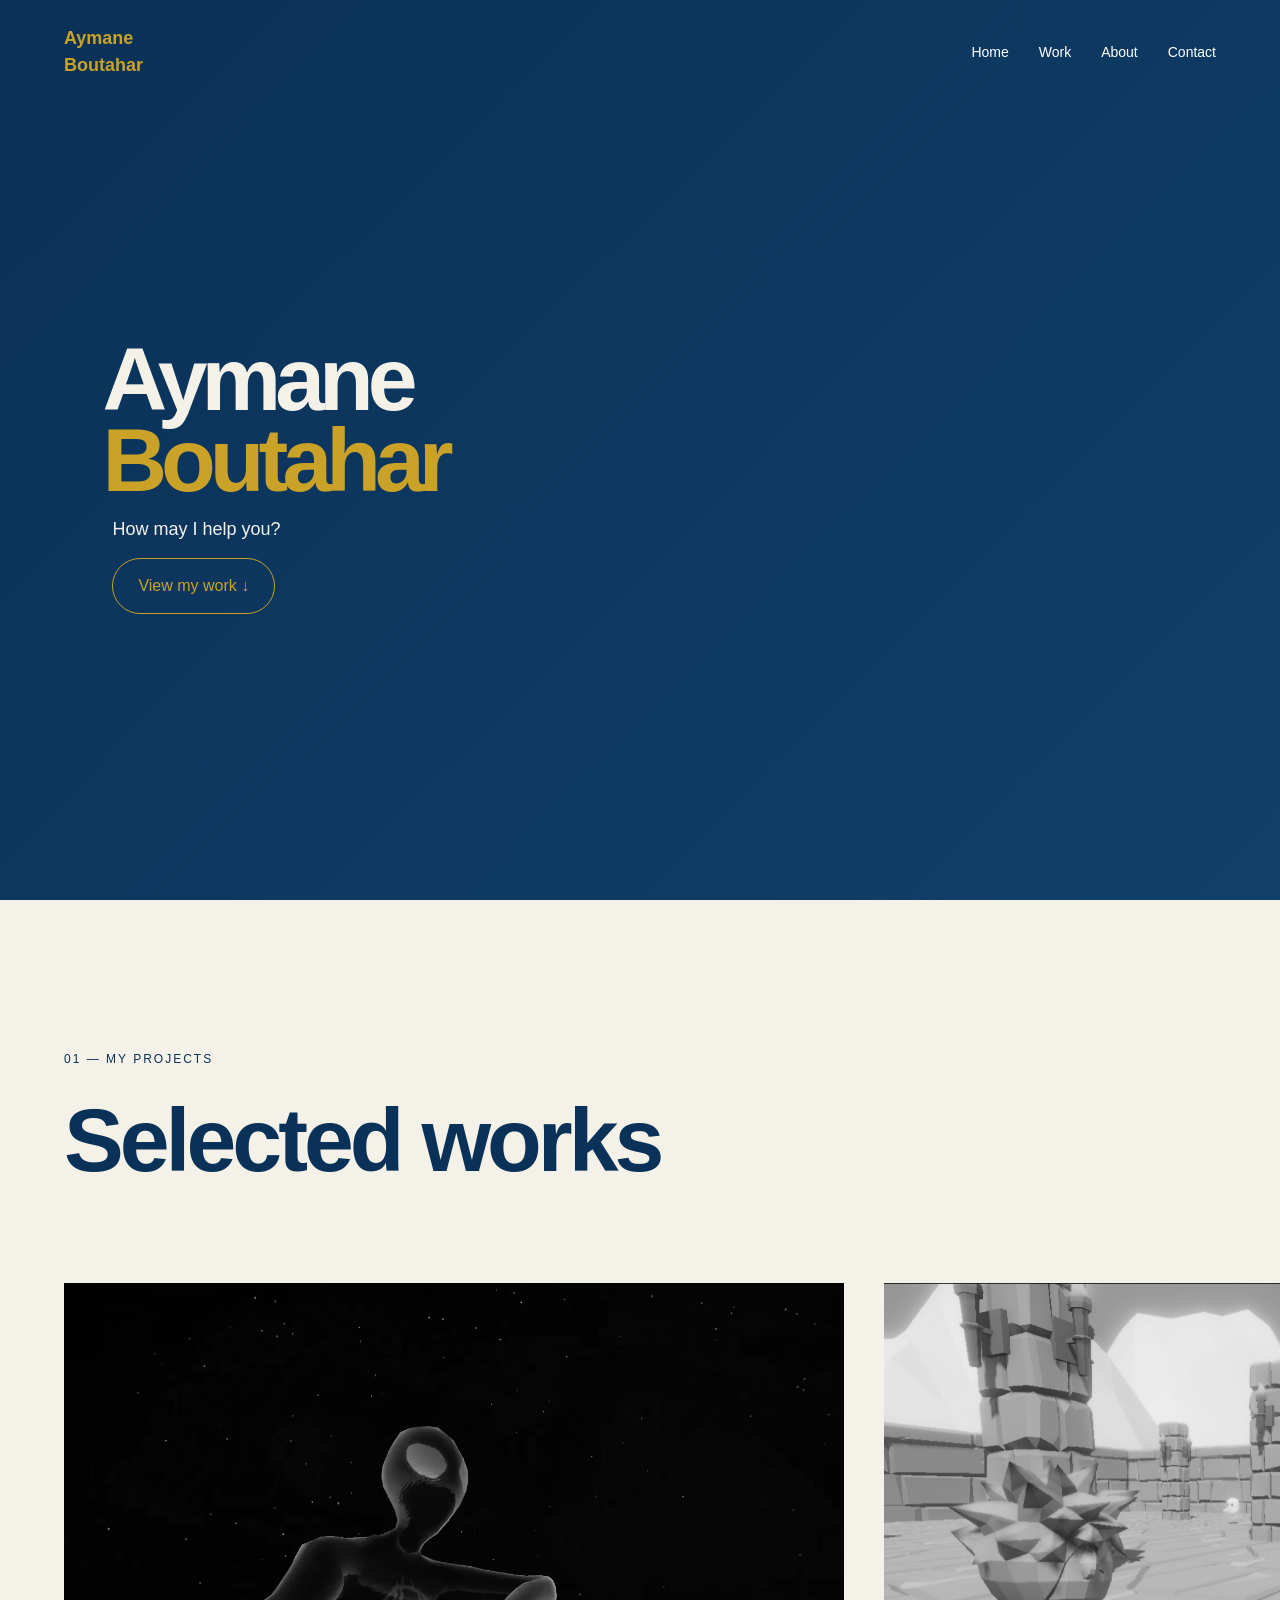
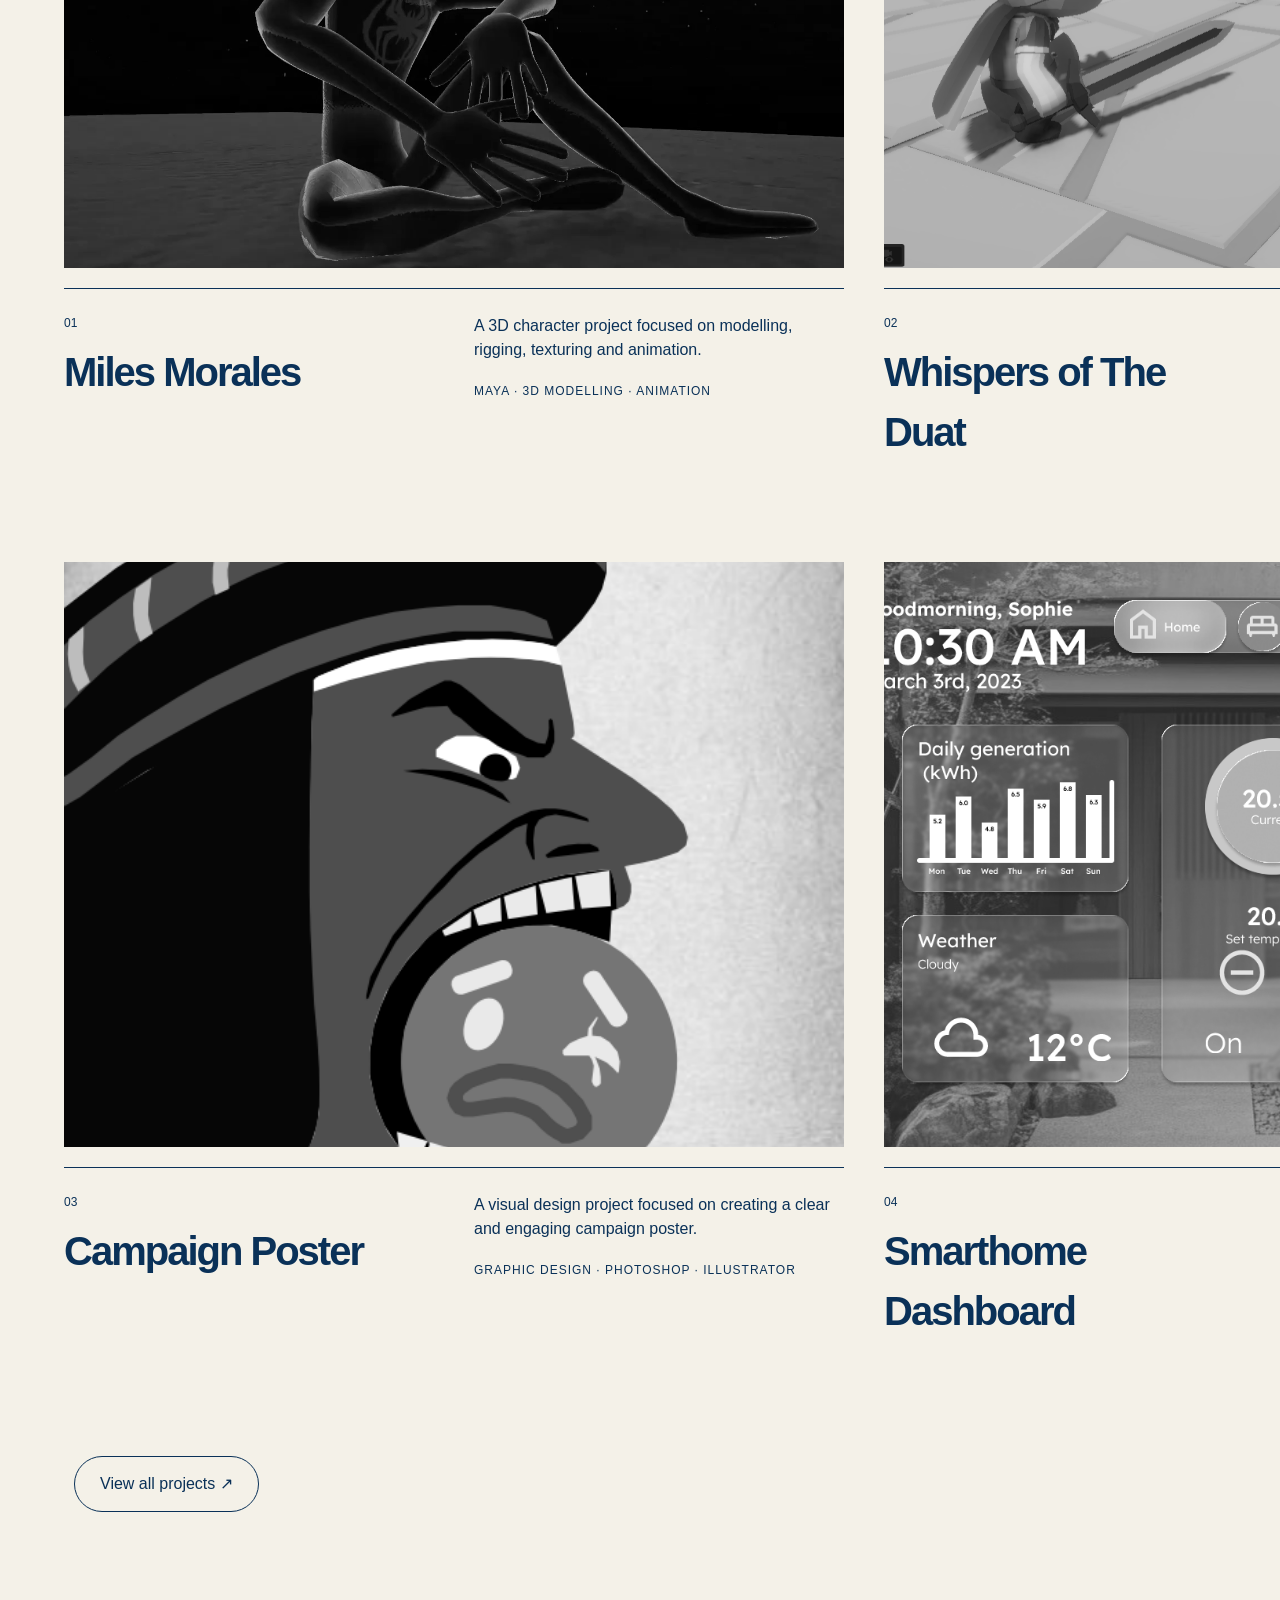
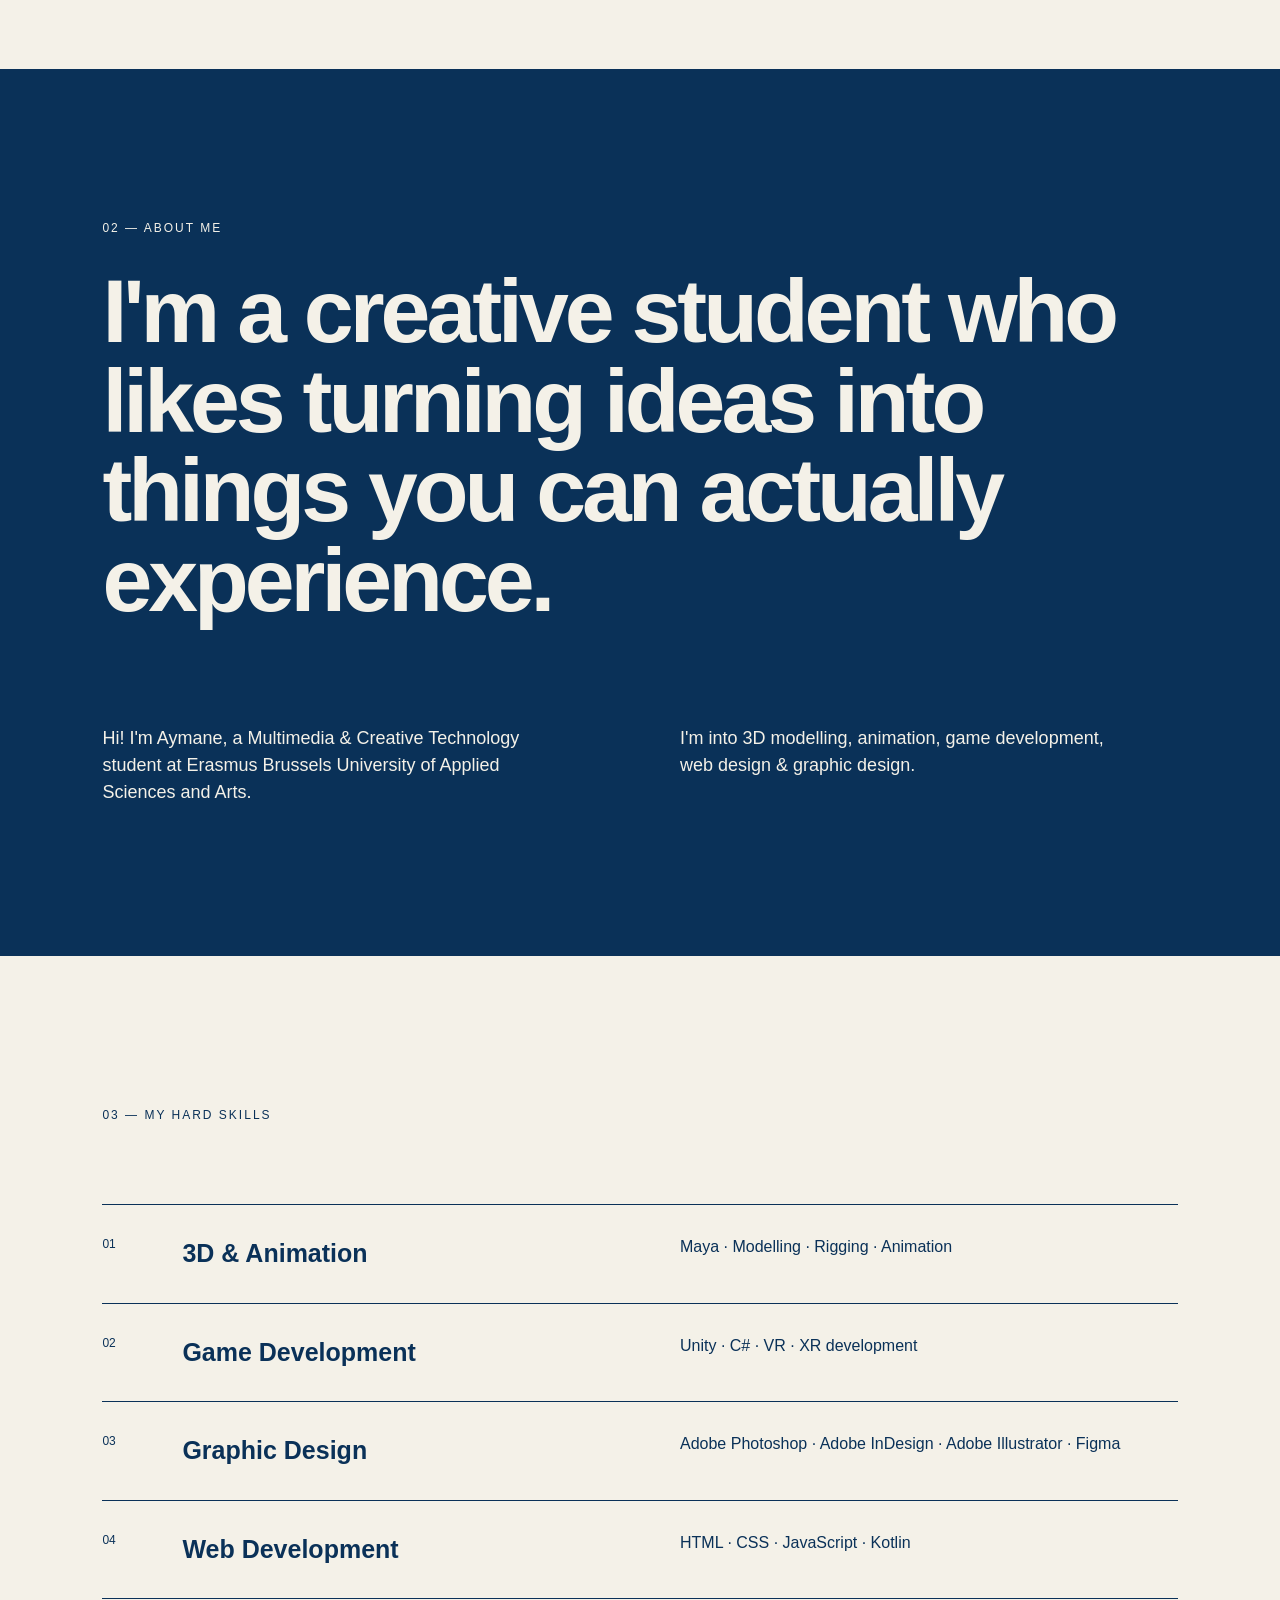
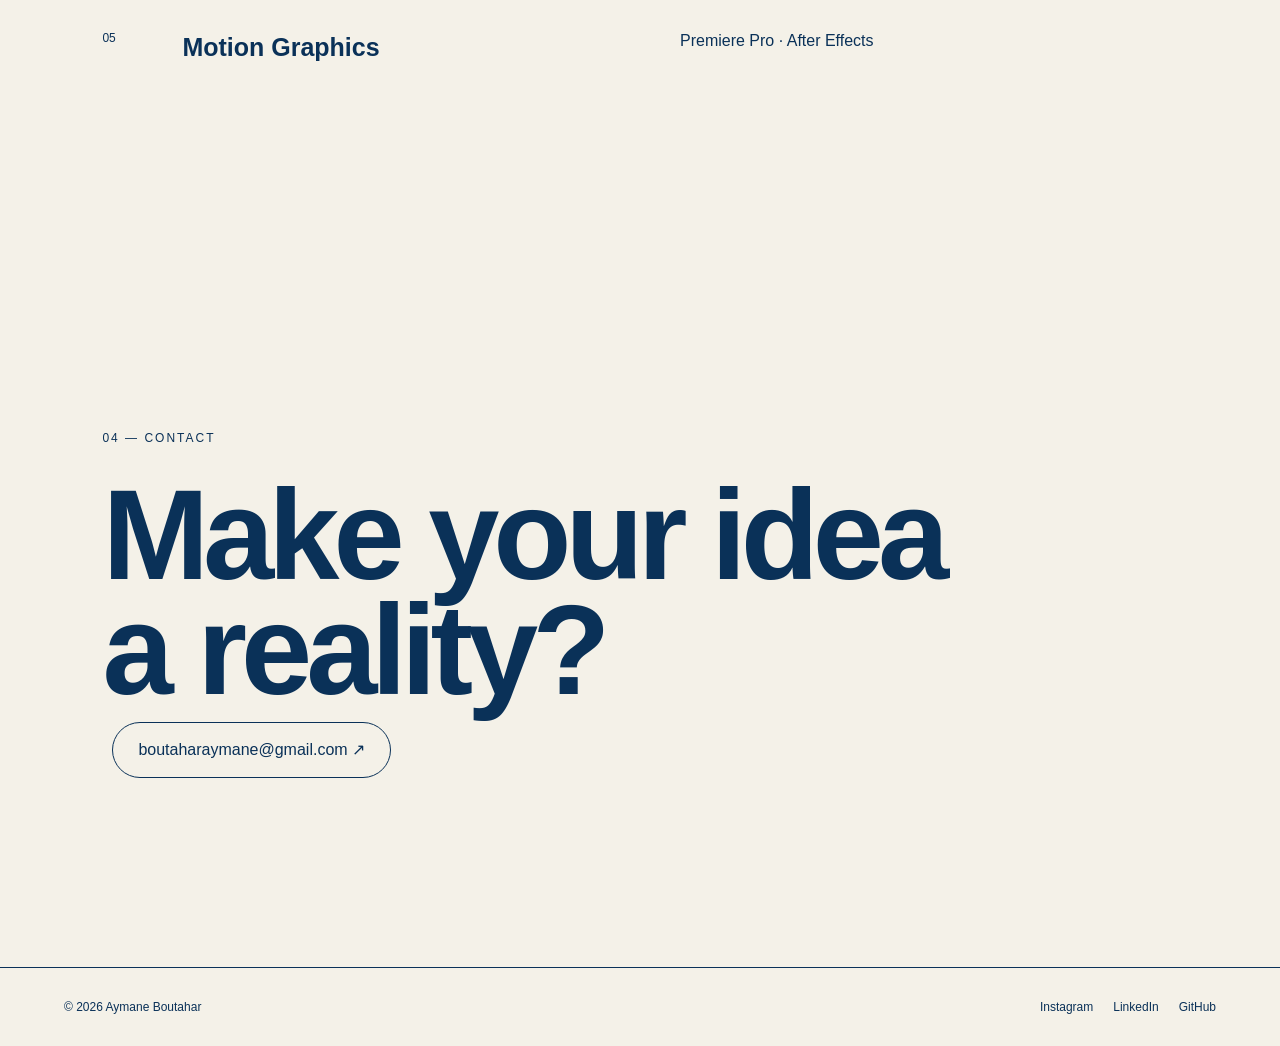
==== index.html @ a9100f08 "files added" ====
<!DOCTYPE html>
<html lang="en">
<head>
    <meta charset="UTF-8">
    <meta name="viewport" content="width=device-width, initial-scale=1.0">

    <title>Aymane Boutahar — My Portfolio</title>

    <link rel="stylesheet" href="style.css">
    <link rel="stylesheet" href="fade.css">

</head>

<body>

    <!-- NAVIGATION -->

    <header class="navbar">

        <button
            class="menu-toggle"
            aria-label="Open menu"
            aria-expanded="false"
        >
            <span></span>
            <span></span>
            <span></span>
        </button>

        <a href="index.html" class="logo">
            Aymane <br><span>Boutahar</span>
        </a>

        <!-- DESKTOP NAV -->
        <nav>
            <a href="index.html">Home</a>
            <a href="projects.html">Work</a>
            <a href="#about">About</a>
            <a href="#contact">Contact</a>
        </nav>

        <!-- MOBILE MENU -->
        <div class="mobile-menu">
            <div class="mobile-menu-content">

                <p class="small-text">NAVIGATION</p>

                <a href="projects.html">
                    <span>Work</span>
                    <small>01</small>
                </a>

                <a href="#about">
                    <span>About Me</span>
                    <small>02</small>
                </a>

                <a href="#skills">
                    <span>My Skills</span>
                    <small>03</small>
                </a>

                <a href="#contact">
                    <span>Contact</span>
                    <small>04</small>
                </a>

            </div>
        </div>

    </header>

    <!-- MAIN -->

    <main>

        <!-- HERO -->

<section class="hero">

    <div class="hero-content">
        <h1>
            Aymane<br>
            <span>Boutahar</span>
        </h1>

        <p class="hero-description">
            How may I help you?
        </p>

        <div class="box-2">
            <a href="#work" class="btn btn-one">
                <span>View my work ↓</span>
            </a>
        </div>
    </div>

    <div class="hero-portrait">
        <!--<img src="" alt="Portrait of Aymane Boutahar"> -->
    </div>

</section>

        <!-- WORK -->

        <section id="work" class="work">

            <div class="section-header">

                <p class="small-text">
                    01 — MY PROJECTS
                </p>

                <h2>Selected works</h2>

            </div>

            <!-- PROJECT 1: MILES MORALES -->

            <article class="project">

                <a
                    href="project.html?id=miles-morales"
                    class="project-image"
                    aria-label="View the Miles Morales project"
                >
                    <img
                        src="images/modelling/modelling-cover.png"
                        alt="Miles Morales 3D animation project"
                    >
                </a>

                <div class="project-info">

                    <div>
                        <p class="project-number">01</p>

                        <h3>
                            <a href="project.html?id=miles-morales">
                                Miles Morales
                            </a>
                        </h3>
                    </div>

                    <div>
                        <p>
                            A 3D character project focused on modelling,
                            rigging, texturing and animation.
                        </p>

                        <span>
                            Maya · 3D Modelling · Animation
                        </span>
                    </div>

                </div>

            </article>

            <!-- PROJECT 2: WHISPERS OF THE DUAT -->

            <article class="project">

                <a
                    href="project.html?id=3d-modelling"
                    class="project-image"
                    aria-label="View the Whispers of The Duat project"
                >
                    <img
                        src="images/gaming/gaming-7.png"
                        alt="Whispers of The Duat game project"
                    >
                </a>

                <div class="project-info">

                    <div>
                        <p class="project-number">02</p>

                        <h3>
                            <a href="project.html?id=3d-modelling">
                                Whispers of The Duat
                            </a>
                        </h3>
                    </div>

                    <div>
                        <p>
                            A creative 3D project exploring modelling
                            and the creation of a game environment.
                        </p>

                        <span>
                            3D · Game Development · Unity
                        </span>
                    </div>

                </div>

            </article>

            <!-- PROJECT 3: CAMPAIGN POSTER -->

            <article class="project">

                <a
                    href="project.html?id=visual-identity"
                    class="project-image"
                    aria-label="View the campaign poster project"
                >
                    <img
                        src="images/duff/duff-cover.png"
                        alt="Campaign poster design"
                    >
                </a>

                <div class="project-info">

                    <div>
                        <p class="project-number">03</p>

                        <h3>
                            <a href="project.html?id=visual-identity">
                                Campaign Poster
                            </a>
                        </h3>
                    </div>

                    <div>
                        <p>
                            A visual design project focused on creating
                            a clear and engaging campaign poster.
                        </p>

                        <span>
                            Graphic Design · Photoshop · Illustrator
                        </span>
                    </div>

                </div>

            </article>

            <!-- PROJECT 4: SMARTHOME DASHBOARD -->

            <article class="project">

                <a
                    href="project.html?id=poster-design"
                    class="project-image"
                    aria-label="View the Smarthome dashboard project"
                >
                    <img
                        src="images/smarthome/smarthome-cover.png"
                        alt="Smarthome dashboard design"
                    >
                </a>

                <div class="project-info">

                    <div>
                        <p class="project-number">04</p>

                        <h3>
                            <a href="project.html?id=poster-design">
                                Smarthome Dashboard
                            </a>
                        </h3>
                    </div>

                    <div>
                        <p>
                            A digital interface design project focused
                            on presenting smart home information clearly.
                        </p>

                        <span>
                            UI Design · Figma · Interface Design
                        </span>
                    </div>

                </div>

            </article>

            <!-- VIEW ALL PROJECTS -->

            <div class="all-projects">

                <a href="projects.html" class="btn btn-two">
                    <span>View all projects ↗</span>
                </a>

            </div>

        </section>

        <!-- ABOUT -->

        <section id="about" class="about">

            <p class="small-text">02 — ABOUT ME</p>

            <h2>
                I'm a creative student who likes
                turning ideas into things you can
                actually experience.
            </h2>

            <div class="about-content">

                <p>
                    Hi! I'm Aymane, a Multimedia & Creative
                    Technology student at Erasmus Brussels University
                    of Applied Sciences and Arts.
                </p>

                <p>
                    I'm into 3D modelling, animation,
                    game development, web design & graphic design.
                </p>

            </div>

        </section>

        <!-- SKILLS -->

        <section class="skills">

            <p class="small-text">03 — MY HARD SKILLS</p>

            <div class="skill-list" id="skills">

                <div>
                    <span>01</span>
                    <h3>3D & Animation</h3>
                    <p>Maya · Modelling · Rigging · Animation</p>
                </div>

                <div>
                    <span>02</span>
                    <h3>Game Development</h3>
                    <p>Unity · C# · VR · XR development</p>
                </div>

                <div>
                    <span>03</span>
                    <h3>Graphic Design</h3>
                    <p>
                        Adobe Photoshop · Adobe InDesign ·
                        Adobe Illustrator · Figma
                    </p>
                </div>

                <div>
                    <span>04</span>

                                        <h3>Web Development</h3>
                    <p>HTML · CSS · JavaScript · Kotlin</p>
                </div>

                <div>
                    <span>05</span>
                    <h3>Motion Graphics</h3>
                    <p>Premiere Pro · After Effects</p>
                </div>

            </div>

        </section>

        <!-- CONTACT -->

        <section id="contact" class="contact">

            <p class="small-text">04 — CONTACT</p>

            <h2>
                Make your idea<br>
                a reality?
            </h2>

            <div class="box-2">
                <a
                    href="mailto:boutaharaymane@gmail.com"
                    class="btn btn-two"
                >
                    <span>boutaharaymane@gmail.com ↗</span>
                </a>
            </div>

        </section>

    </main>

    <!-- FOOTER -->

    <footer>

        <p>© 2026 Aymane Boutahar</p>

        <div>
            <a href="https://www.instagram.com/m_lclm/">Instagram</a>

            <a href="https://be.linkedin.com/in/aymane-boutahar-%F0%9F%87%B5%F0%9F%87%B8-83a304362">
                LinkedIn
            </a>

            <a href="https://github.com/AymaneBoutahar">GitHub</a>
        </div>

    </footer>

    <script src="script.js"></script>
    <script src="hamburger.js"></script>
    <script src="fade.js"></script>
</body>
</html>
---- style.css ----
/* =========================
   GENERAL
========================= */

* {
    margin: 0;
    padding: 0;
    box-sizing: border-box;
}

html {
    scroll-behavior: smooth;
}

body {
    font-family: Arial, Helvetica, sans-serif;
    background: #F4F1E8;
    color: #0A3158;
    line-height: 1.5;
}

a {
    color: inherit;
    text-decoration: none;
}


/* =========================
   NAVIGATION
========================= */

.navbar {
    position: fixed;
    top: 0;
    left: 0;

    width: 100%;

    display: flex;
    justify-content: space-between;
    align-items: center;

    padding: 25px 5%;

    z-index: 100;

    color: white;
}


/* LOGO */

.logo {
    font-size: 18px;
    font-weight: bold;

    color: #C9A227;

    mix-blend-mode: normal;

    z-index: 102;
}


/* DESKTOP NAV */

.navbar nav {
    display: flex;
    gap: 30px;

    mix-blend-mode: difference;
}

.navbar nav a {
    font-size: 14px;

    position: relative;
}


/* DESKTOP NAV HOVER */

.navbar nav a::after {
    content: "";

    position: absolute;

    left: 0;
    bottom: -5px;

    width: 100%;
    height: 1px;

    background: #C9A227;

    transform: scaleX(0);
    transform-origin: right;

    transition: transform 0.3s ease;
}

.navbar nav a:hover::after {
    transform: scaleX(1);
    transform-origin: left;
}


/* =========================
   HAMBURGER
========================= */

.menu-toggle {
    display: none;

    position: relative;

    width: 46px;
    height: 46px;

    padding: 0;

    border: 1px solid #F4F1E8;
    border-radius: 50%;

    background: transparent;

    cursor: pointer;

    z-index: 102;

    transition:
        background 0.3s ease,
        border-color 0.3s ease,
        transform 0.3s ease;
}


/* HAMBURGER LINES */

.menu-toggle span {
    position: absolute;

    left: 13px;

    width: 18px;
    height: 1.5px;

    background: #F4F1E8;

    transition:
        top 0.35s ease,
        transform 0.35s ease,
        opacity 0.2s ease,
        background 0.3s ease;
}

.menu-toggle span:nth-child(1) {
    top: 15px;
}

.menu-toggle span:nth-child(2) {
    top: 22px;
}

.menu-toggle span:nth-child(3) {
    top: 29px;
}


/* HAMBURGER HOVER */

.menu-toggle:hover {
    background: #C9A227;
    border-color: #C9A227;

    transform: rotate(8deg);
}

.menu-toggle:hover span {
    background: #061426;
}


/* =========================
   HAMBURGER OPEN STATE
========================= */

.menu-toggle.active {
    background: #C9A227;
    border-color: #C9A227;

    transform: rotate(0deg);
}

.menu-toggle.active span {
    background: #061426;
}

.menu-toggle.active span:nth-child(1) {
    top: 22px;
    transform: rotate(45deg);
}

.menu-toggle.active span:nth-child(2) {
    opacity: 0;
}

.menu-toggle.active span:nth-child(3) {
    top: 22px;
    transform: rotate(-45deg);
}


/* =========================
   MOBILE MENU
========================= */

.mobile-menu {
    position: fixed;

    top: 0;
    left: 0;

    width: 100%;
    height: 100vh;

    background: #0A3158;

    display: flex;
    align-items: center;

    padding: 120px 8% 80px;

    z-index: 101;

    visibility: hidden;
    opacity: 0;

    clip-path: circle(0% at 30px 30px);

    transition:
        clip-path 0.7s cubic-bezier(0.77, 0, 0.18, 1),
        opacity 0.3s ease,
        visibility 0.7s;
}


/* OPEN MENU */

.mobile-menu.active {
    visibility: visible;
    opacity: 1;

    clip-path: circle(150% at 30px 30px);
}


/* =========================
   MOBILE MENU CONTENT
========================= */

.mobile-menu-content {
    width: 100%;
}

.mobile-menu-content .small-text {
    color: #C9A227;

    margin-bottom: 50px;
}


/* MENU LINKS */

.mobile-menu-content > a {
    display: flex;

    justify-content: space-between;
    align-items: center;

    width: 100%;

    padding: 22px 0;

    border-top: 1px solid rgba(244, 241, 232, 0.35);

    color: #F4F1E8;

    font-size: clamp(45px, 10vw, 90px);

    line-height: 1;

    letter-spacing: -3px;

    overflow: hidden;

    transform: translateY(40px);
    opacity: 0;

    transition:
        transform 0.6s ease,
        opacity 0.6s ease,
        color 0.3s ease,
        padding-left 0.4s ease;
}

.mobile-menu-content > a:last-child {
    border-bottom: 1px solid rgba(244, 241, 232, 0.35);
}


/* NUMBER */

.mobile-menu-content > a small {
    font-size: 12px;

    letter-spacing: 2px;

    color: #C9A227;

    transition:
        transform 0.3s ease,
        opacity 0.3s ease;
}


/* MENU HOVER */

.mobile-menu-content > a:hover {
    color: #C9A227;

    padding-left: 20px;
}

.mobile-menu-content > a:hover small {
    transform: translateX(-10px);
}


/* MENU LINK ANIMATION */

.mobile-menu.active .mobile-menu-content > a {
    transform: translateY(0);
    opacity: 1;
}

.mobile-menu.active .mobile-menu-content > a:nth-of-type(1) {
    transition-delay: 0.15s;
}

.mobile-menu.active .mobile-menu-content > a:nth-of-type(2) {
    transition-delay: 0.25s;
}

.mobile-menu.active .mobile-menu-content > a:nth-of-type(3) {
    transition-delay: 0.35s;
}


/* =========================
   HERO
========================= */

/* DYNAMIC BLUE BACKGROUND */

.hero {
    min-height: 100vh;
    padding: 140px 8% 80px;

    display: flex;
    align-items: center;
    justify-content: space-between;
    gap: 60px;

    background: linear-gradient(
        -45deg,
        #061426,
        #164E7A,
        #0A3158
    );

    background-size: 400% 400%;
    animation: blueGradient 15s ease infinite;
    color: #F4F1E8;
}


/* DYNAMIC BLUE BACKGROUND */

@keyframes blueGradient {

    0% {
        background-position: 0% 50%;
    }

    50% {
        background-position: 100% 50%;
    }

    100% {
        background-position: 0% 50%;
    }

}


.small-text {
    font-size: 12px;

    letter-spacing: 2px;

    text-transform: uppercase;

    margin-bottom: 30px;
}

.hero-content {
    flex: 1;
    min-width: 0;
}

.hero h1 {
    font-size: clamp(60px, 7vw, 110px);
    line-height: 0.9;
    letter-spacing: -6px;
    max-width: none;
}

.hero-portrait {
    flex: 0 0 35%;
    max-width: 400px;
    aspect-ratio: 3 / 4;
    overflow: hidden;
    border-radius: 4px;
}

.hero-portrait img {
    display: block;
    width: 100%;
    height: 100%;
    object-fit: cover;
    object-position: center;
}

.hero h1 span {
    color: #C9A227;
}


.hero-description {
    max-width: 500px;

    font-size: 18px;

    margin-top: 15px;
    margin-left: 10px;
}


/* =========================
   BUTTON HOVER
========================= */

.btn-two {
    position: relative;

    display: inline-block;

    padding: 15px 25px;

    border: 1px solid #0A3158;

    border-radius: 50px;

    overflow: hidden;

    transition: color 0.3s ease;

    margin-top: 15px;
    margin-left: 10px;
}


.btn-two span {
    position: relative;

    z-index: 2;

    transition: letter-spacing 0.3s ease;
}


.btn-two::before {
    content: "";

    position: absolute;

    inset: 0;

    background: #0A3158;

    transform: scaleX(0);

    transform-origin: left;

    transition: transform 0.35s ease;

    z-index: 1;
}


.btn-two:hover {
    color: #F4F1E8;
    font-weight: 50px;
    border: 1px solid #0A3158;
}


.btn-two:hover::before {
    transform: scaleX(1);
}


.btn-two:hover span {
    letter-spacing: 1px;
}


/* =========================
   MAIN BUTTON ANIMATION
========================= */

.btn-one {
    position: relative;

    display: inline-block;

    padding: 15px 25px;

    border: 1px solid #C9A227;
    border-radius: 50px;

    overflow: hidden;

    color: #C9A227;

    transition: color 0.3s ease;

    margin-top: 15px;
    margin-left: 10px;
}


.btn-four {
    position: relative;

    display: inline-block;

    padding: 15px 25px;

    border: 1px solid #C9A227;
    border-radius: 50px;

    overflow: hidden;

    color: #C9A227;

    transition: color 0.3s ease;

    margin-top: 15px;
    margin-left: 10px;
}

.btn-one span {
    position: relative;

    z-index: 2;

    transition: letter-spacing 0.3s ease;
}


.btn-one::before {
    content: "";

    position: absolute;

    inset: 0;

    background: #C9A227;

    transform: scaleX(0);

    transform-origin: left;

    transition: transform 0.35s ease;

    z-index: 1;
}


.btn-one:hover {
    color: #061426;

    border-color: #C9A227;
}


.btn-one:hover::before {
    transform: scaleX(1);
}


.btn-one:hover span {
    letter-spacing: 1px;
}


/* =========================
   WORK
========================= */

.work {
    padding: 150px 5%;

    display: grid;

    grid-template-columns: 1fr 1fr;

    column-gap: 40px;
}


.section-header {
    grid-column: 1 / -1;

    margin-bottom: 100px;
}


.section-header h2 {
    font-size: clamp(45px, 7vw, 100px);

    line-height: 0.95;

    letter-spacing: -4px;
}


/* =========================
   PROJECTS
========================= */

.project {
    margin-bottom: 100px;
}


/* PROJECT IMAGES — BLACK & WHITE UNTIL HOVER */

.work .project .project-image {
    display: block;
    width: 100%;
    aspect-ratio: 4 / 3;
    overflow: hidden;
    background: #ddd;
}

.work .project .project-image img {
    display: block;
    width: 100%;
    height: 100%;
    object-fit: cover;

    filter: grayscale(100%) !important;
    transform: scale(1);
    transition: filter 0.5s ease, transform 0.6s ease;
}

/* COLOUR ONLY WHEN HOVERING DIRECTLY OVER THE IMAGE */

.work .project .project-image:hover img {
    filter: grayscale(0%) !important;
    transform: scale(1.05);
}


.project-info {
    display: grid;

    grid-template-columns: 1fr 1fr;

    gap: 40px;

    padding-top: 25px;

    border-top: 1px solid #0A3158;

    margin-top: 20px;
}


.project-info h3 {
    font-size: 40px;

    letter-spacing: -2px;
}


.project-number {
    font-size: 12px;

    margin-bottom: 10px;
}


.project-info p {
    max-width: 450px;
}


.project-info span {
    display: block;

    margin-top: 20px;

    font-size: 12px;

    text-transform: uppercase;

    letter-spacing: 1px;
}

/* =========================
   CLICKABLE PROJECT LINKS
========================= */

/* Make the image link fill the project image area */

.project-image {
    display: block;
    width: 100%;
    height: 65vh;
    overflow: hidden;
    background: #ddd;
}

/* Keep the image filling its container */

.project-image img {
    display: block;
    width: 100%;
    height: 100%;
    object-fit: cover;
    transition: transform 0.6s ease;
}

/* Make project titles clickable without changing their appearance */

.project-info h3 a {
    color: inherit;
    text-decoration: none;
    transition: color 0.3s ease;
}

/* Gold hover effect on project titles */

.project-info h3 a:hover {
    color: #C9A227;
}


/* =========================
   ABOUT
========================= */

.about {
    padding: 150px 8%;

    background: #0A3158;

    color: #F4F1E8;
}


.about h2 {
    max-width: 1100px;

    font-size: clamp(45px, 7vw, 100px);

    line-height: 1;

    letter-spacing: -4px;
}


.about-content {
    display: grid;

    grid-template-columns: 1fr 1fr;

    gap: 80px;

    margin-top: 100px;
}


.about-content p {
    max-width: 450px;

    font-size: 18px;
}


/* =========================
   SKILLS
========================= */

.skills {
    padding: 150px 8%;
}


.skill-list {
    margin-top: 80px;
}


.skill-list > div {
    display: grid;

    grid-template-columns: 80px 1fr 1fr;

    padding: 30px 0;

    border-top: 1px solid #0A3158;
}


.skill-list span {
    font-size: 12px;
}


.skill-list h3 {
    font-size: 25px;
}


/* =========================
   CONTACT
========================= */

.contact {
    min-height: 80vh;

    padding: 150px 8%;

    display: flex;

    flex-direction: column;

    justify-content: center;
}


.contact h2 {
    font-size: clamp(60px, 10vw, 150px);

    line-height: 0.9;

    letter-spacing: -6px;
}


.email {
    margin-top: 60px;

    width: fit-content;

    font-size: 25px;

    border-bottom: 2px solid #0A3158;
}


/* =========================
   FOOTER
========================= */

footer {
    padding: 30px 5%;

    display: flex;

    justify-content: space-between;

    border-top: 1px solid #0A3158;

    font-size: 12px;
}


footer div {
    display: flex;

    gap: 20px;
}


/* =========================
   TABLET
========================= */

@media (max-width: 900px) {

    /* Navigation */

    .navbar {
        padding: 25px 6%;

        justify-content: space-between;
    }


    .menu-toggle {
        display: block;

        order: 1;
    }


    .logo {
        order: 2;

        margin-left: auto;

        text-align: right;
    }


    .navbar nav {
        display: none;
    }


    /* Hero */

    .hero {
        padding-left: 6%;
        padding-right: 6%;
    }


    .hero h1 {
        letter-spacing: -4px;
    }


    /* Work */

    .work {
        padding-left: 6%;
        padding-right: 6%;

        grid-template-columns: 1fr;
    }


    .project-image {
        height: 55vh;
    }


    /* About */

    .about {
        padding-left: 6%;
        padding-right: 6%;
    }


    /* Skills */

    .skills {
        padding-left: 6%;
        padding-right: 6%;
    }


    /* Contact */

    .contact {
        padding-left: 6%;
        padding-right: 6%;
    }

}


/* =========================
   MOBILE
========================= */

@media (max-width: 700px) {

    /* Navigation */

    .navbar {
        padding: 20px 6%;
    }


    /* Hero */

    .hero {
        min-height: 100vh;
        padding: 130px 6% 60px;

        flex-direction: column;
        justify-content: center;
        align-items: stretch;
        gap: 35px;
    }


    .small-text {
        font-size: 10px;

        letter-spacing: 1.5px;

        margin-bottom: 25px;
    }


    .hero h1 {
        font-size: clamp(50px, 13vw, 80px);

        letter-spacing: -3px;

        line-height: 0.9;
    }


    .hero-description {
        max-width: 100%;

        font-size: 16px;

        margin-top: 35px;
    }


    .hero-portrait {
        flex: none;
        width: 70%;
        max-width: 280px;
        margin-left: auto;
    }

    /* Work */

    .work {
        padding: 100px 6%;

        grid-template-columns: 1fr;
    }


    .section-header {
        margin-bottom: 70px;
    }


    .section-header h2 {
        font-size: clamp(40px, 11vw, 65px);

        letter-spacing: -3px;
    }


    /* Projects */

    .project {
        margin-bottom: 100px;
    }


    .project-image {
        height: auto;

        aspect-ratio: 16 / 10;
    }


    .project-info {
        grid-template-columns: 1fr;

        gap: 25px;
    }


    .project-info h3 {
        font-size: clamp(30px, 9vw, 45px);

        letter-spacing: -1.5px;
    }


    .project-info p {
        font-size: 15px;
    }


    /* About */

    .about {
        padding: 100px 6%;
    }


    .about h2 {
        font-size: clamp(45px, 12vw, 70px);

        letter-spacing: -3px;
    }


    .about-content {
        grid-template-columns: 1fr;

        gap: 30px;

        margin-top: 60px;
    }


    .about-content p {
        font-size: 16px;
    }


    /* Skills */

    .skills {
        padding: 100px 6%;
    }


    .skill-list {
        margin-top: 60px;
    }


    .skill-list > div {
        grid-template-columns: 40px 1fr;

        gap: 15px;

        padding: 25px 0;
    }


    .skill-list h3 {
        font-size: 25px;
    }


    .skill-list p {
        grid-column: 2;

        font-size: 14px;
    }


    /* Contact */

    .contact {
        min-height: 70vh;

        padding: 100px 6%;
    }


    .contact h2 {
        font-size: clamp(55px, 14vw, 90px);

        letter-spacing: -4px;
    }


    .email {
        font-size: 20px;
    }


    /* Footer */

    footer {
        padding: 30px 6%;

        flex-direction: column;

        gap: 20px;
    }

}


/* =========================
   SMALL PHONES
========================= */

@media (max-width: 400px) {

    .navbar {
        padding: 18px 6%;
    }


    .menu-toggle {
        width: 42px;
        height: 42px;
    }


    .menu-toggle span {
        left: 11px;
    }


    .menu-toggle span:nth-child(1) {
        top: 13px;
    }


    .menu-toggle span:nth-child(2) {
        top: 20px;
    }


    .menu-toggle span:nth-child(3) {
        top: 27px;
    }


    .menu-toggle.active span:nth-child(1),
    .menu-toggle.active span:nth-child(3) {
        top: 20px;
    }


    .hero {
        padding-top: 120px;
    }


    .hero h1 {
        font-size: 48px;

        letter-spacing: -3px;
    }


    .hero-description {
        font-size: 15px;
    }


    .project-image {
        aspect-ratio: 4 / 3;
    }


    .project-info h3 {
        font-size: 30px;
    }


    .about h2 {
        font-size: 45px;
    }


    .skill-list > div {
        grid-template-columns: 35px 1fr;
    }


    .skill-list h3 {
        font-size: 22px;
    }


    .skill-list p {
        font-size: 13px;
    }


    .contact h2 {
        font-size: 50px;
    }

}
---- fade.css ----
/* =========================
   SHARED SCROLL REVEAL
========================= */

.project-hidden {
    opacity: 0;
    transform: translateY(50px);
    transition:
        opacity 0.8s ease,
        transform 0.8s ease;
}

.project-visible {
    opacity: 1;
    transform: translateY(0);
}

@media (prefers-reduced-motion: reduce) {
    .project-hidden,
    .project-visible {
        opacity: 1;
        transform: none;
        transition: none;
    }
}


/* =========================
   PROJECT TITLE ANIMATION
========================= */

.project-hero h1 {
    overflow: hidden;
}

.project-hero h1,
.project-hero .project-intro,
.project-hero .project-meta {
    animation: heroFadeUp 0.9s ease both;
}

.project-hero h1 {
    animation-delay: 0.15s;
}

.project-hero .project-intro {
    animation-delay: 0.35s;
}

.project-hero .project-meta {
    animation-delay: 0.5s;
}

@keyframes heroFadeUp {
    from {
        opacity: 0;
        transform: translateY(35px);
    }

    to {
        opacity: 1;
        transform: translateY(0);
    }
}

@media (prefers-reduced-motion: reduce) {
    .project-hero h1,
    .project-hero .project-intro,
    .project-hero .project-meta {
        animation: none;
    }
}
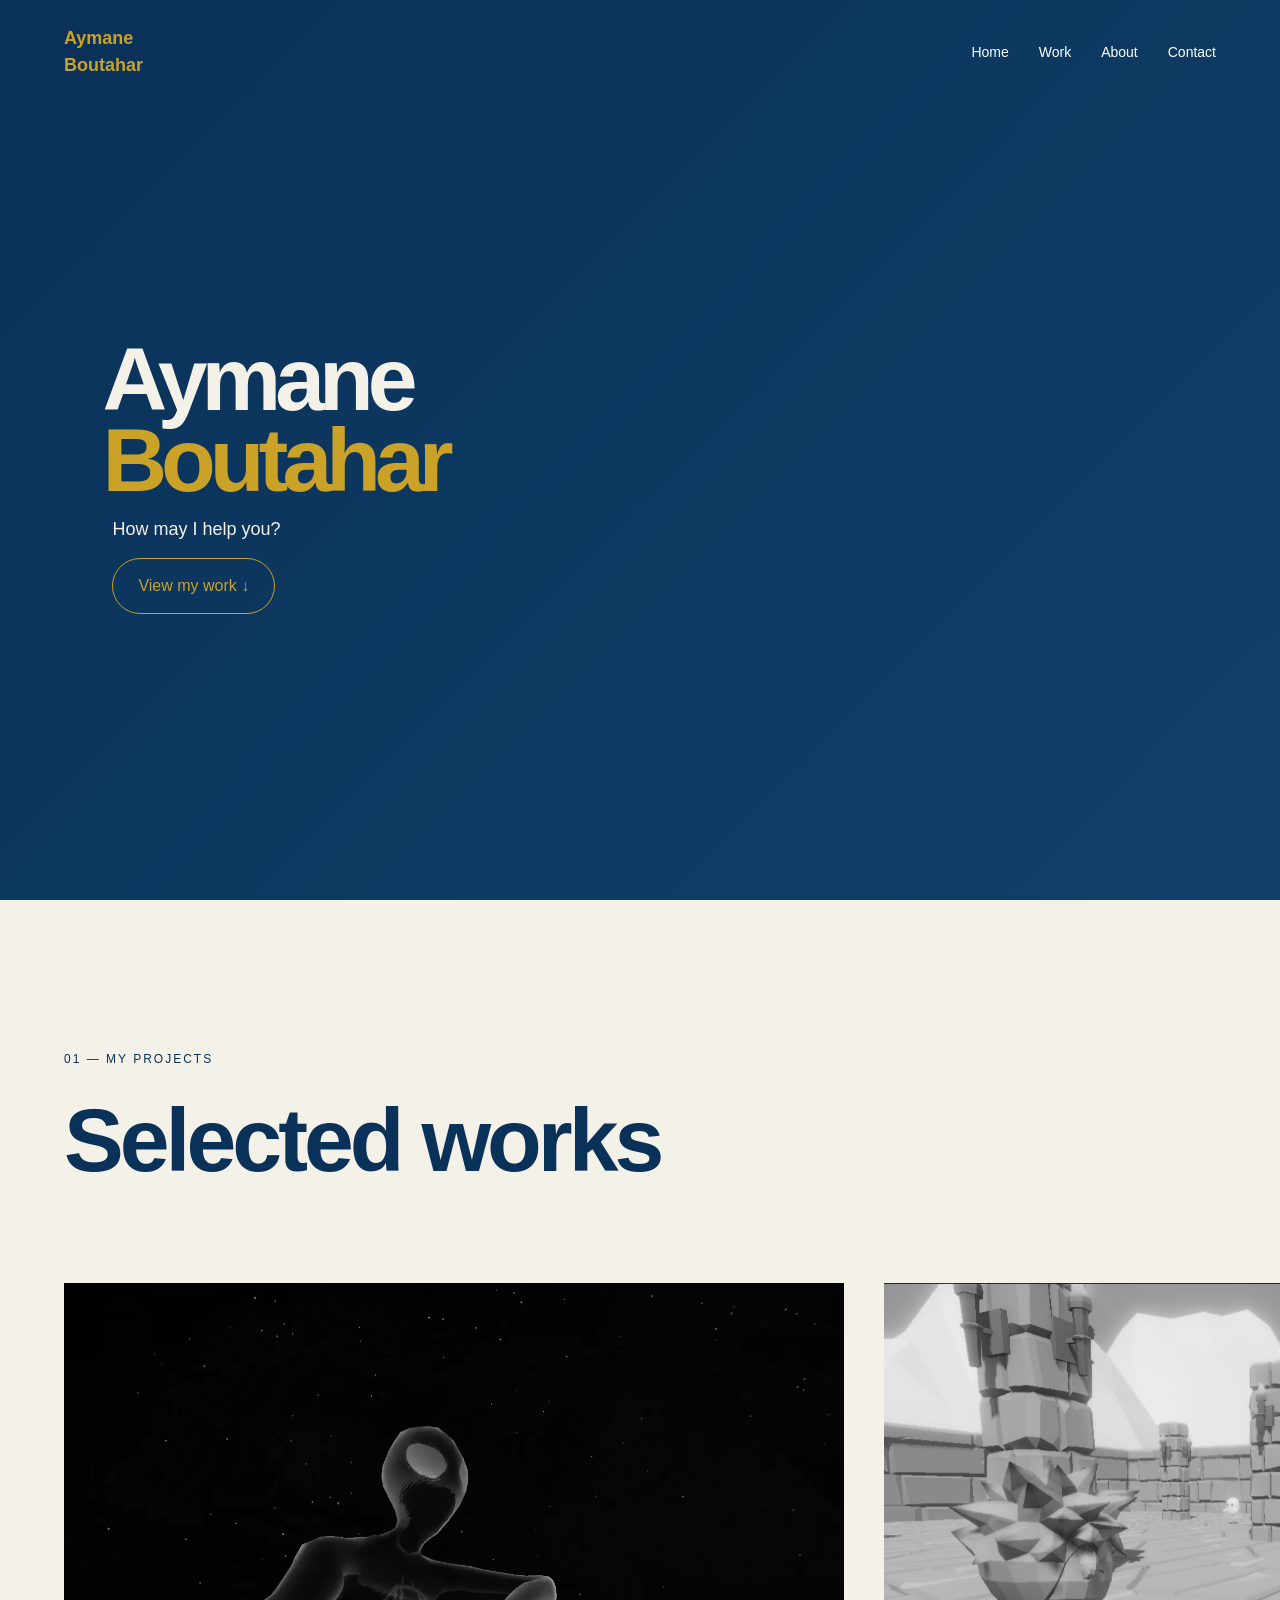
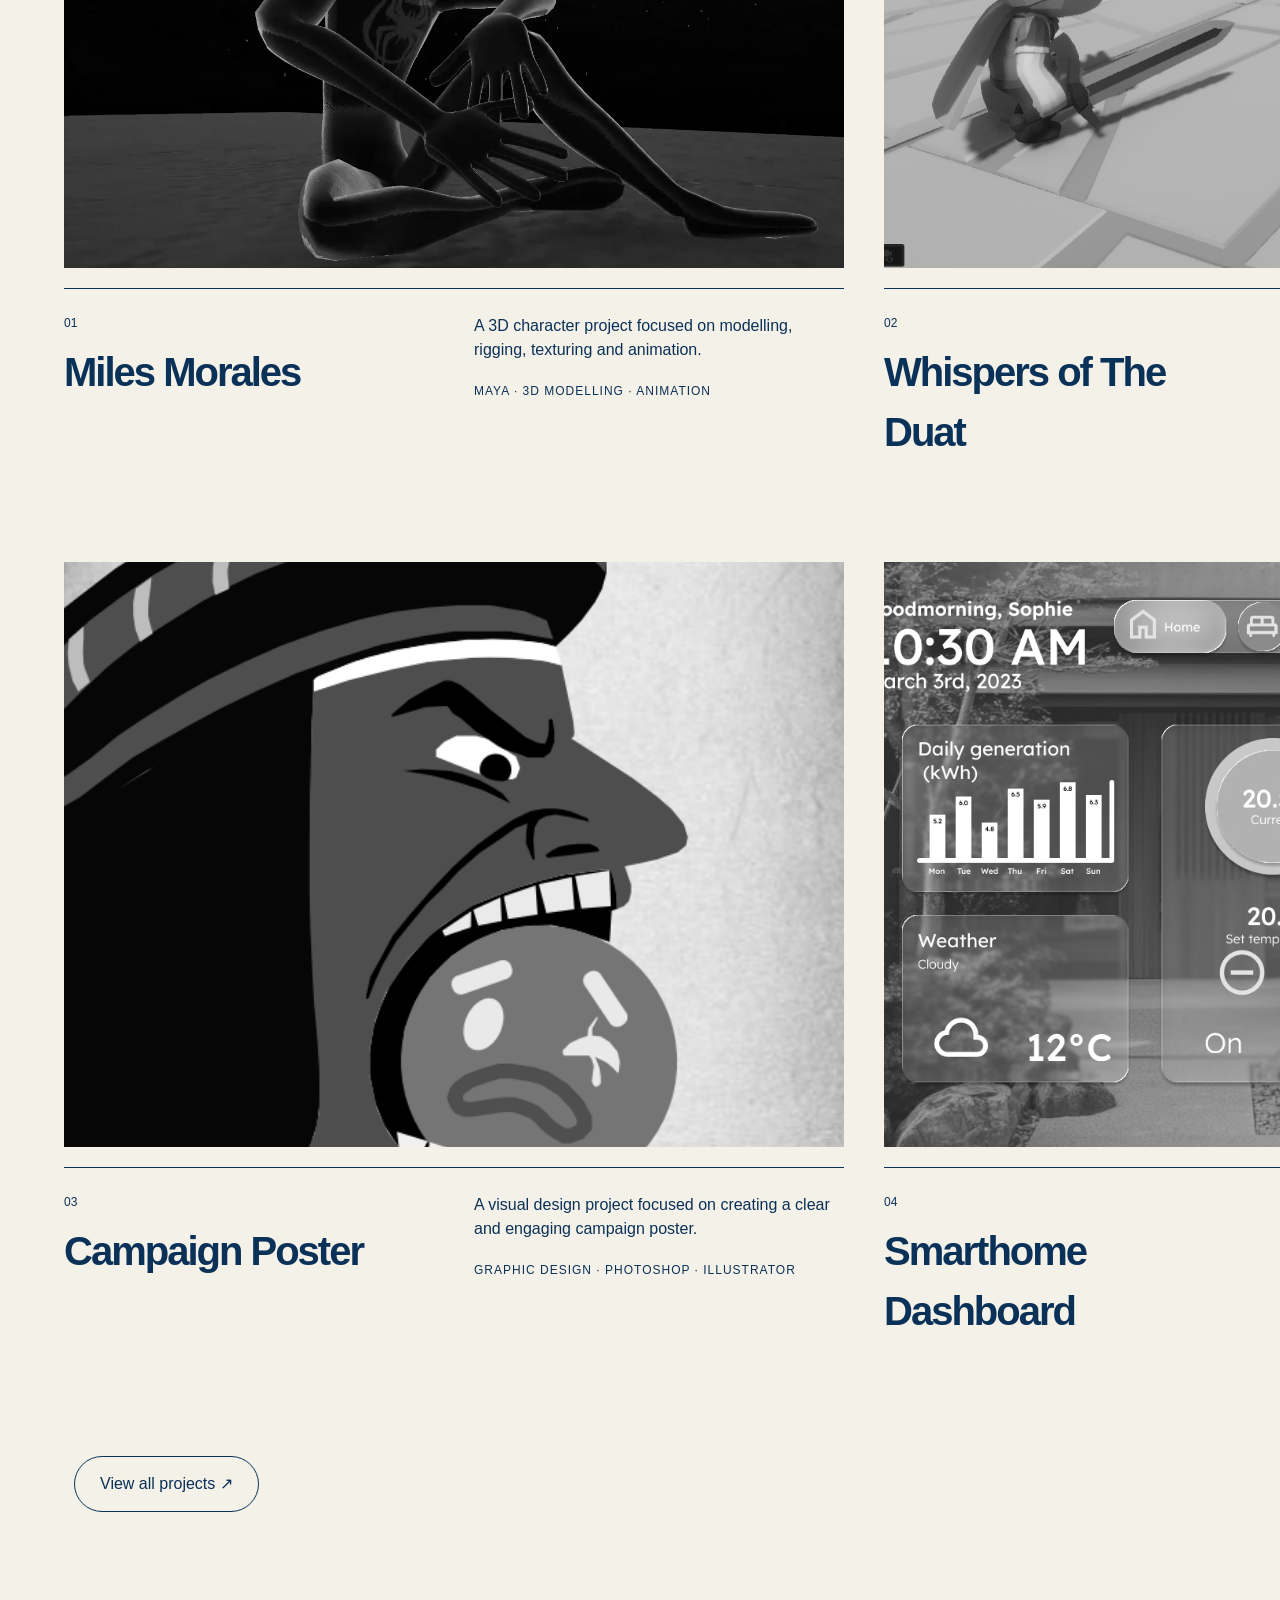
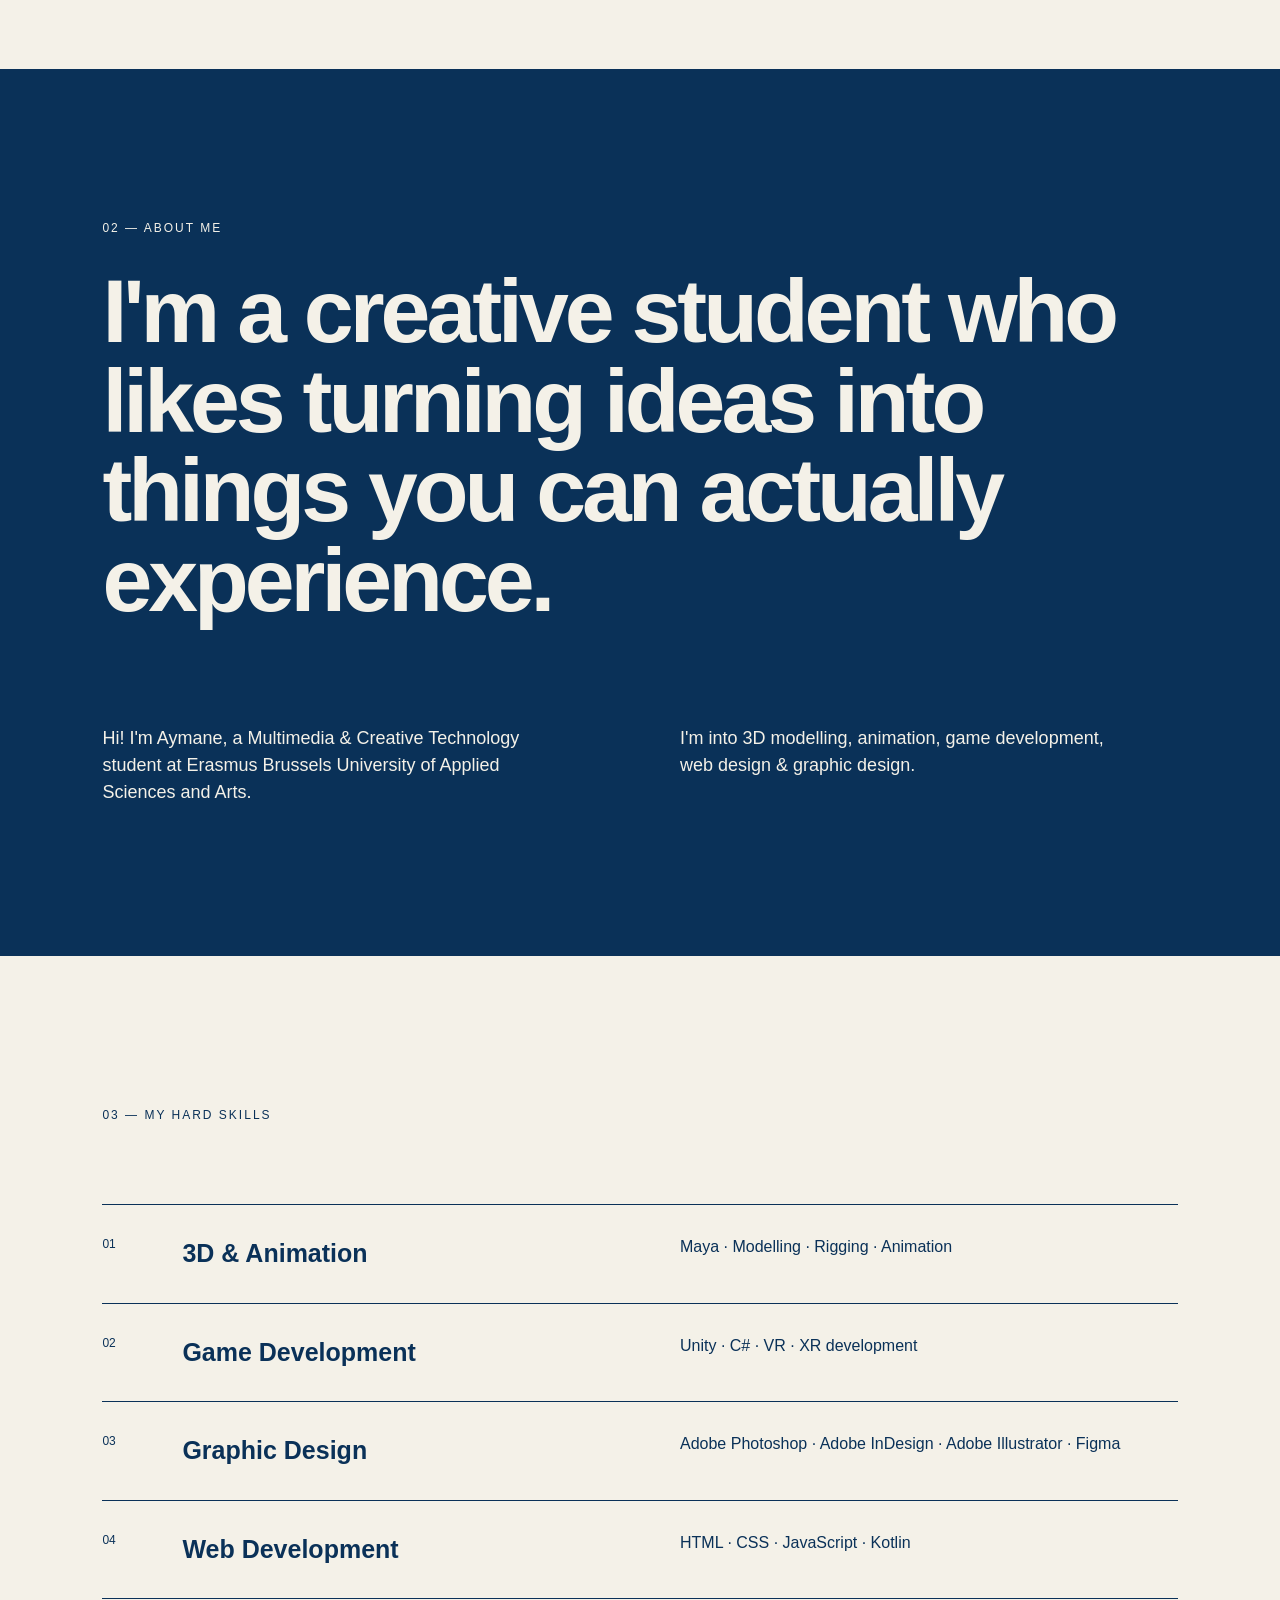
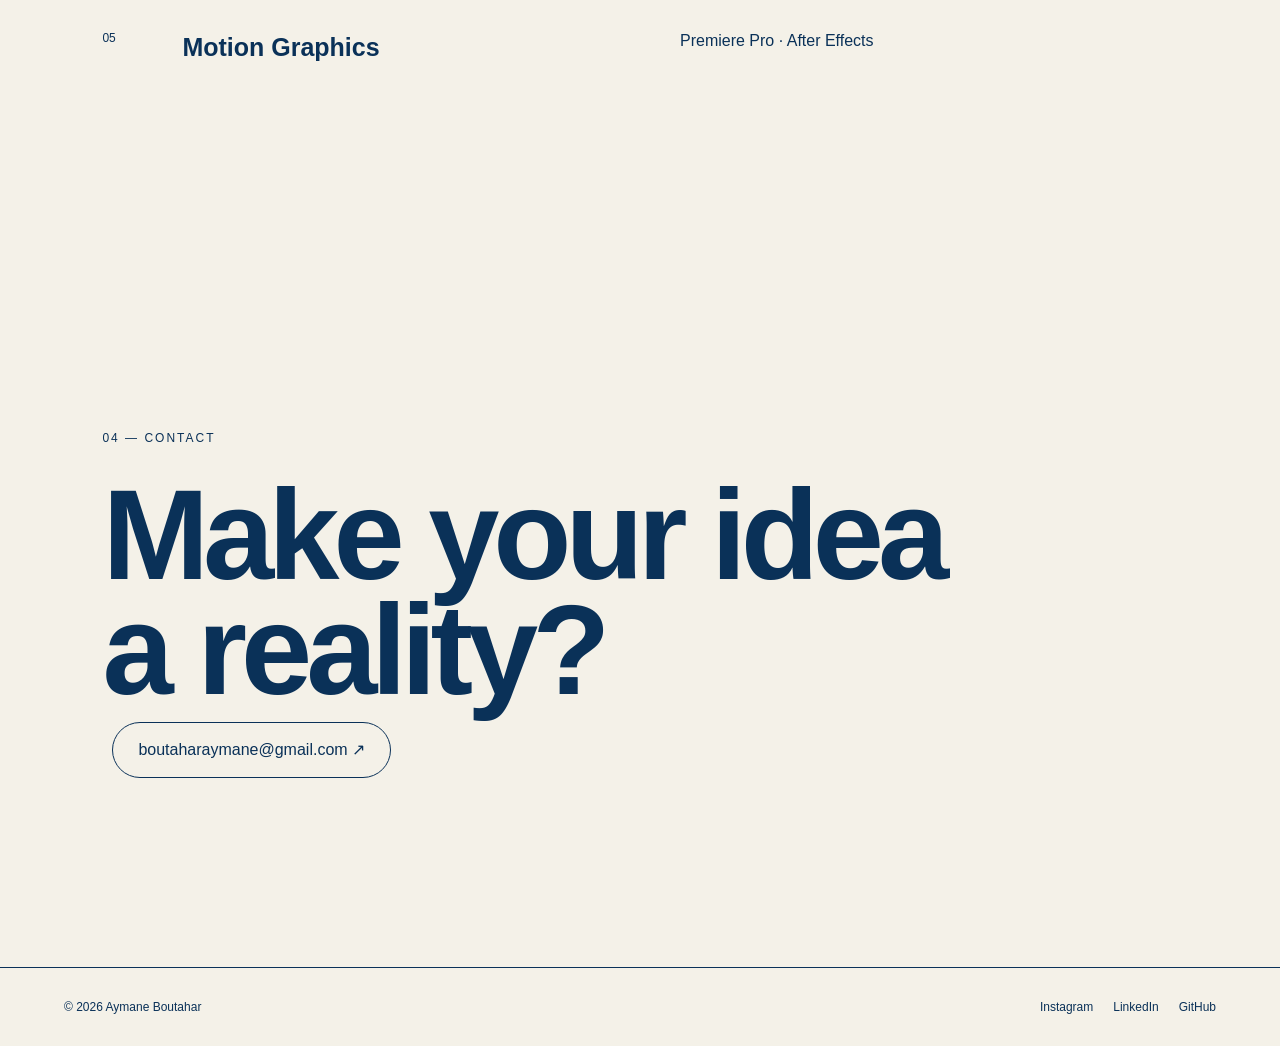
==== commit bc012d25: "favicon added (to be replaced)" ====
--- a/index.html
+++ b/index.html
@@ -8,7 +8,7 @@
 
     <link rel="stylesheet" href="style.css">
     <link rel="stylesheet" href="fade.css">
-
+    <link rel="icon" type="image/x-icon" href="/images/modelling/">
 </head>
 
 <body>
--- a/fade.css
+++ b/fade.css
@@ -3,70 +3,103 @@
 ========================= */
 
 .project-hidden {
-    opacity: 0;
-    transform: translateY(50px);
-    transition:
-        opacity 0.8s ease,
-        transform 0.8s ease;
+	opacity: 0;
+	transform: translateY(50px);
+	transition:
+		opacity 0.8s ease,
+		transform 0.8s ease;
 }
 
 .project-visible {
-    opacity: 1;
-    transform: translateY(0);
+	opacity: 1;
+	transform: translateY(0);
 }
 
 @media (prefers-reduced-motion: reduce) {
-    .project-hidden,
-    .project-visible {
-        opacity: 1;
-        transform: none;
-        transition: none;
-    }
+	.project-hidden,
+	.project-visible {
+		opacity: 1;
+		transform: none;
+		transition: none;
+	}
 }
-
 
 /* =========================
    PROJECT TITLE ANIMATION
 ========================= */
 
 .project-hero h1 {
-    overflow: hidden;
+	overflow: hidden;
 }
 
 .project-hero h1,
 .project-hero .project-intro,
 .project-hero .project-meta {
-    animation: heroFadeUp 0.9s ease both;
+	animation: heroFadeUp 0.9s ease both;
 }
 
 .project-hero h1 {
-    animation-delay: 0.15s;
+	animation-delay: 0.15s;
 }
 
 .project-hero .project-intro {
-    animation-delay: 0.35s;
+	animation-delay: 0.35s;
 }
 
 .project-hero .project-meta {
-    animation-delay: 0.5s;
+	animation-delay: 0.5s;
 }
 
 @keyframes heroFadeUp {
-    from {
-        opacity: 0;
-        transform: translateY(35px);
-    }
+	from {
+		opacity: 0;
+		transform: translateY(35px);
+	}
 
-    to {
-        opacity: 1;
-        transform: translateY(0);
-    }
+	to {
+		opacity: 1;
+		transform: translateY(0);
+	}
 }
 
 @media (prefers-reduced-motion: reduce) {
-    .project-hero h1,
-    .project-hero .project-intro,
-    .project-hero .project-meta {
-        animation: none;
-    }
+	.project-hero h1,
+	.project-hero .project-intro,
+	.project-hero .project-meta {
+		animation: none;
+	}
 }
+
+.hero-content h1 {
+	overflow: hidden;
+}
+
+.hero-content h1,
+.hero-content .hero-description,
+.hero-content .box-2 {
+	animation: heroFadeUp 0.9s ease both;
+}
+
+.hero-content h1 {
+	animation-delay: 0.15s;
+}
+
+.hero-content .hero-description {
+	animation-delay: 0.35s;
+}
+
+.hero-content .box-2 {
+	animation-delay: 0.5s;
+}
+
+@keyframes heroFadeUp {
+	from {
+		opacity: 0;
+		transform: translateY(35px);
+	}
+
+	to {
+		opacity: 1;
+		transform: translateY(0);
+	}
+}
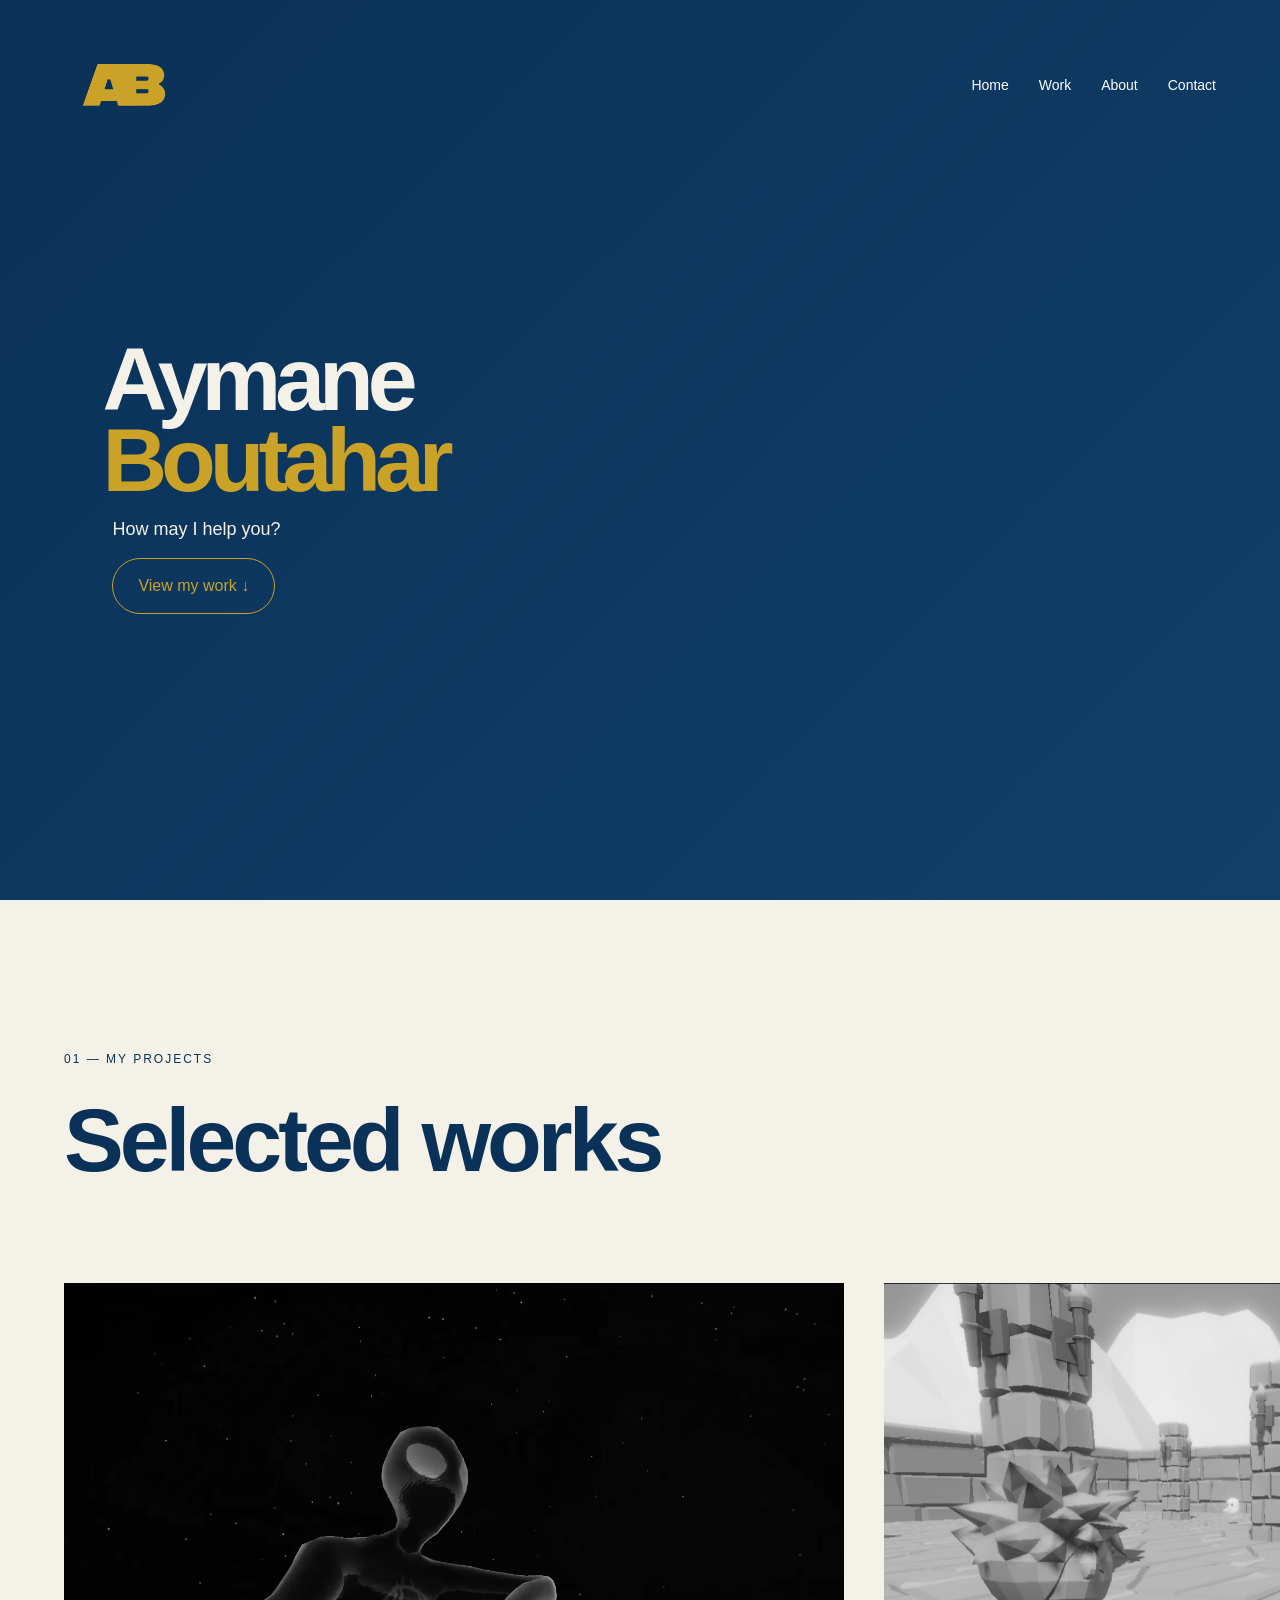
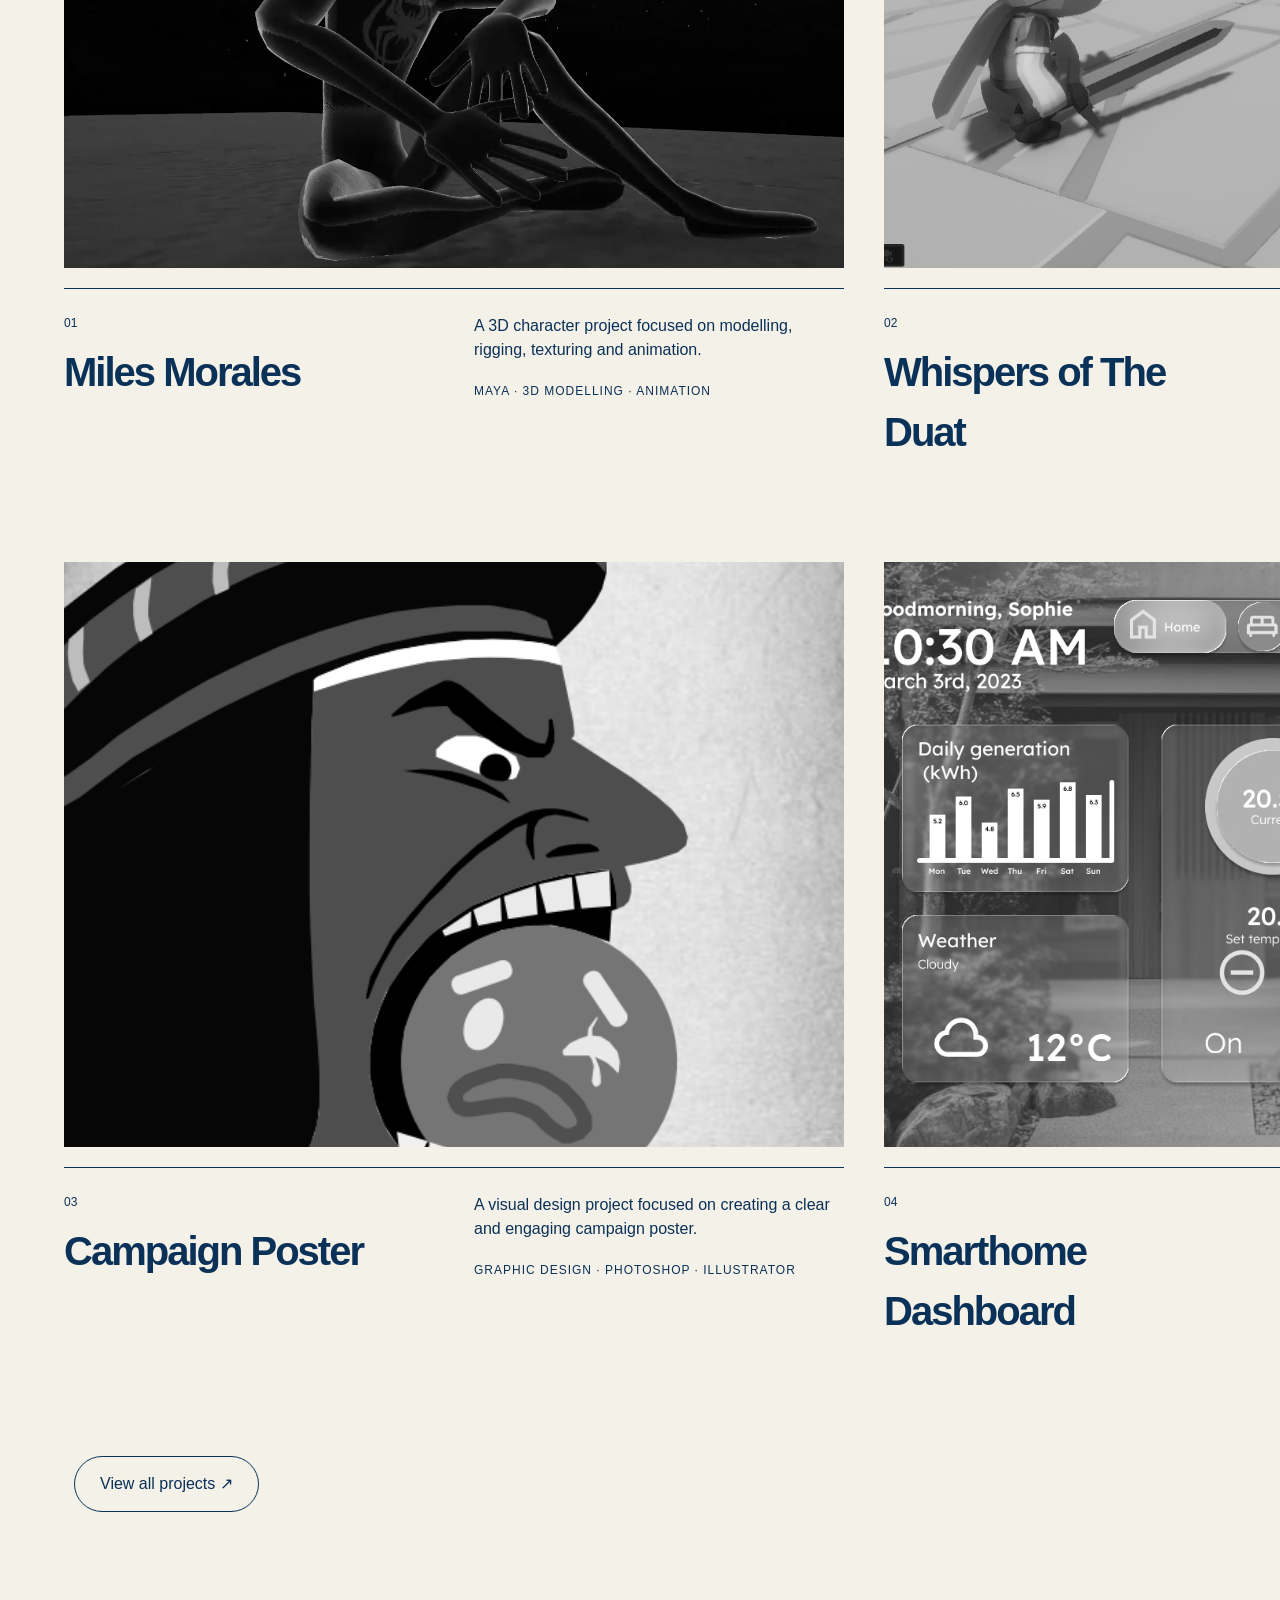
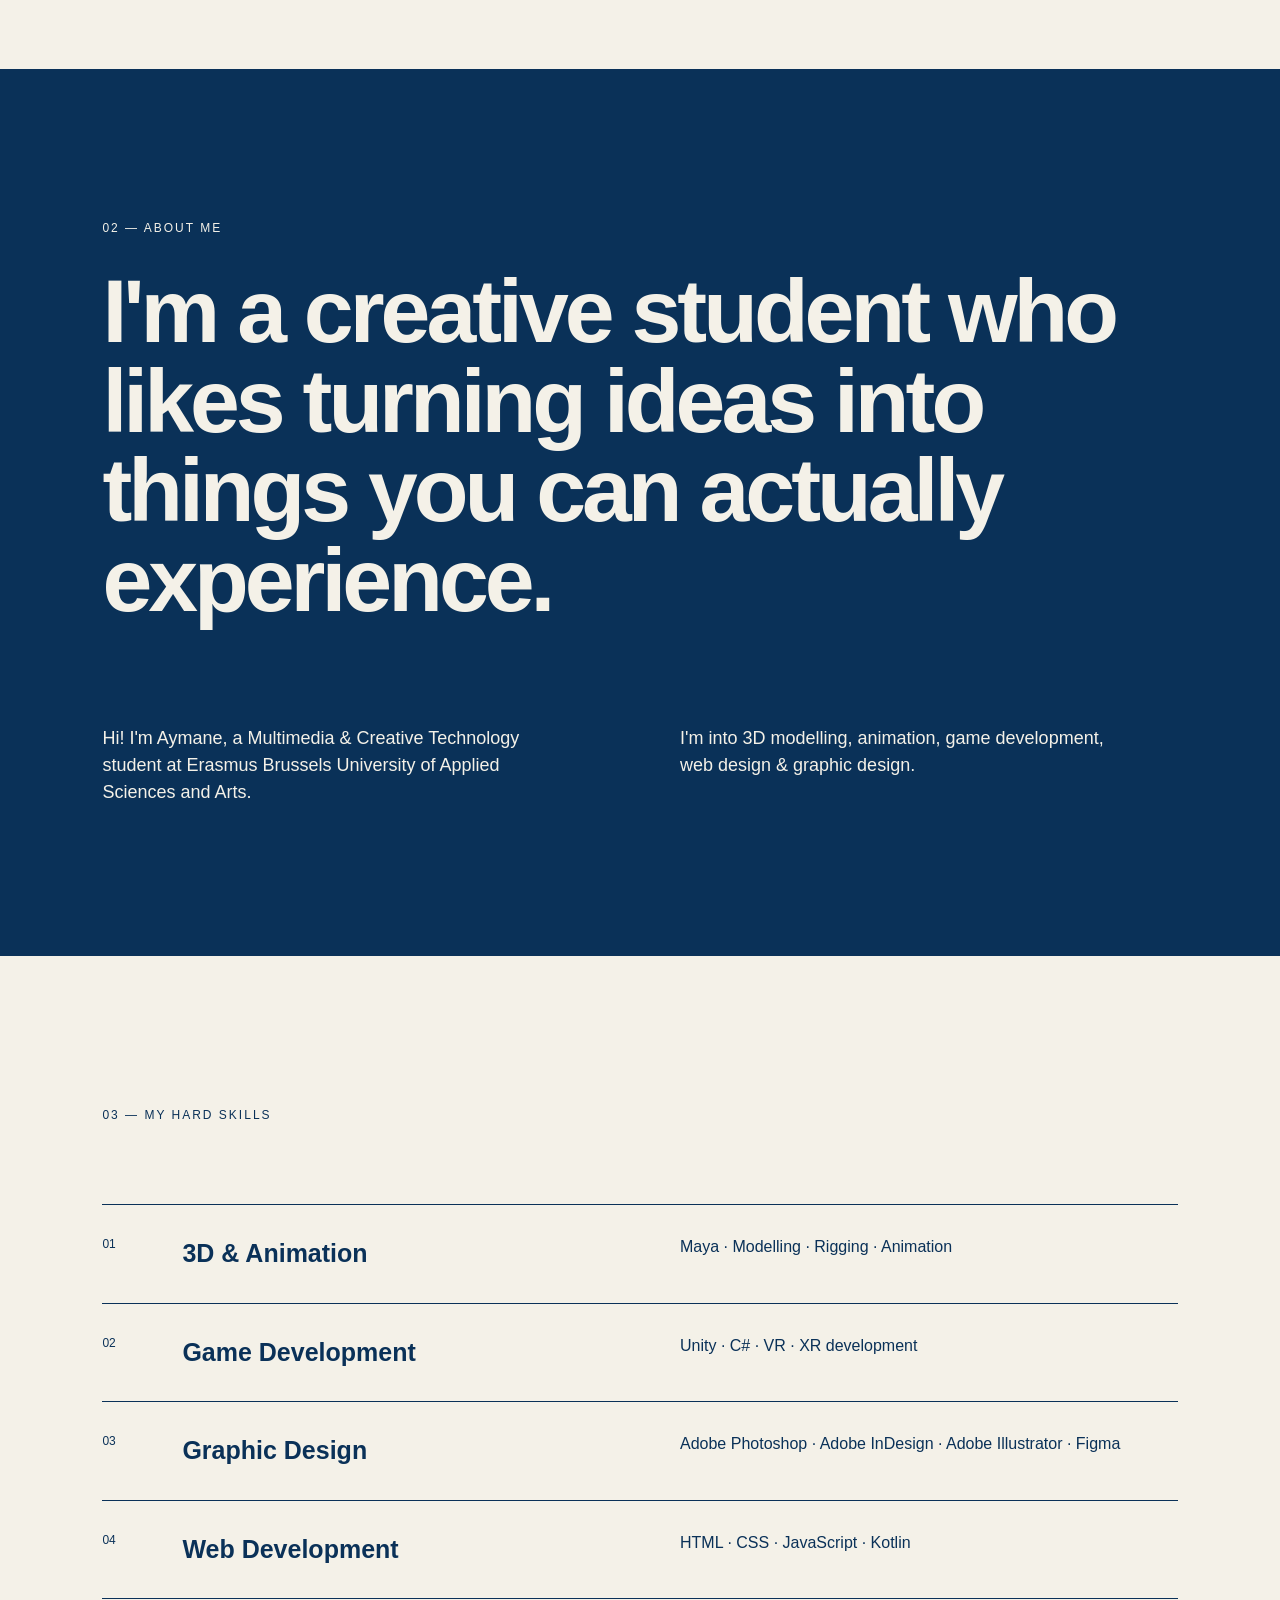
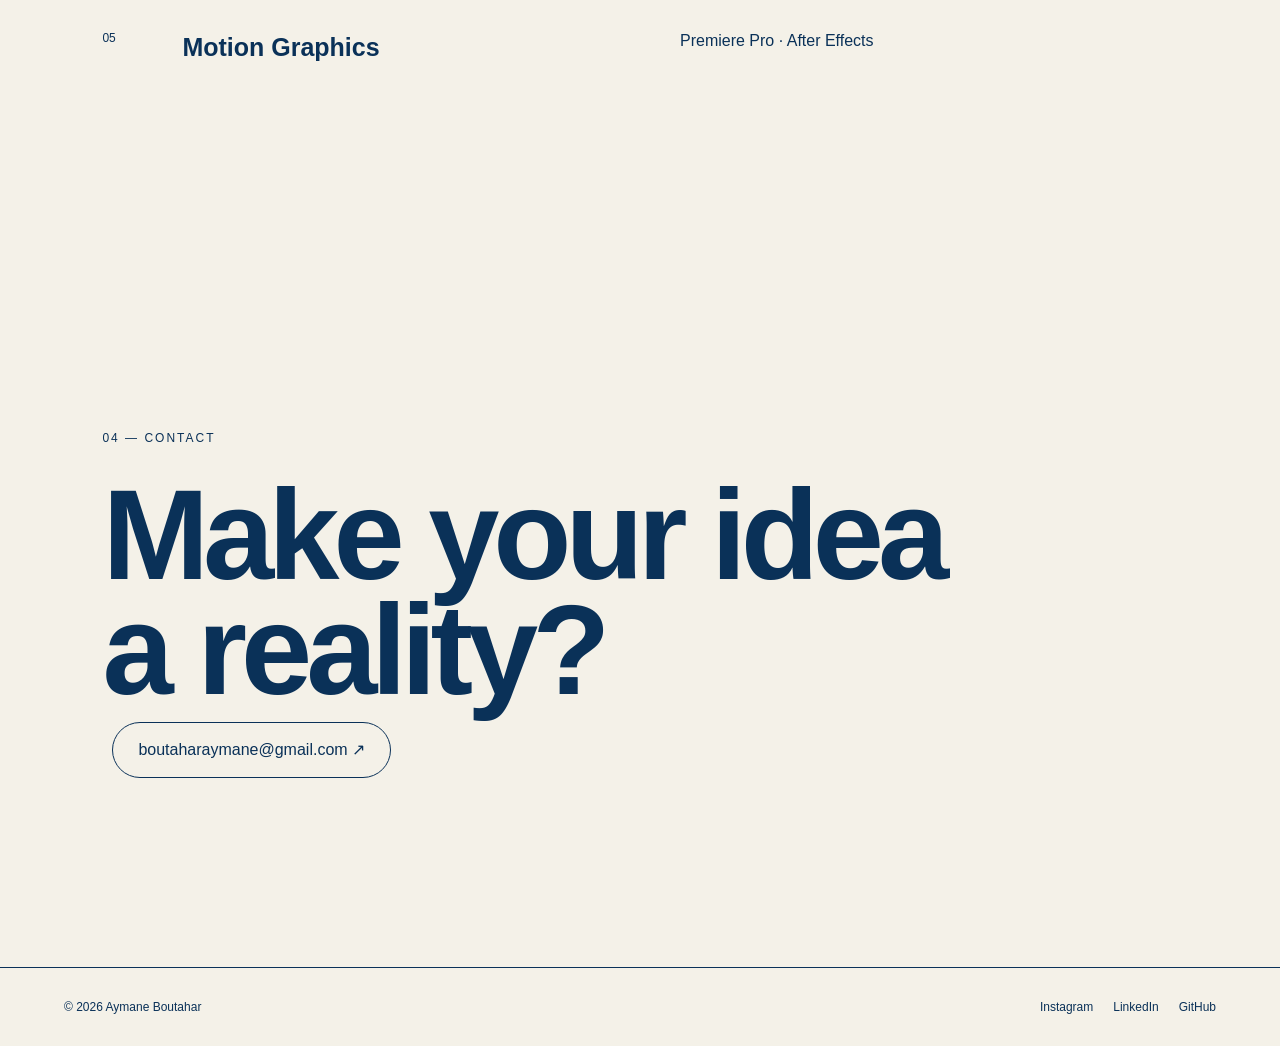
==== commit aa1a2df9: "added fonts and logo" ====
--- a/index.html
+++ b/index.html
@@ -8,11 +8,10 @@
 
     <link rel="stylesheet" href="style.css">
     <link rel="stylesheet" href="fade.css">
-    <link rel="icon" type="image/x-icon" href="/images/modelling/">
+    <link rel="icon" type="image/x-icon" href="/images/logo/Logo portfolio.png">
 </head>
 
 <body>
-
     <!-- NAVIGATION -->
 
     <header class="navbar">
@@ -28,7 +27,7 @@
         </button>
 
         <a href="index.html" class="logo">
-            Aymane <br><span>Boutahar</span>
+            <img src="images/logo/Logo portfolio.png" alt="Aymane Boutahar">
         </a>
 
         <!-- DESKTOP NAV -->
--- a/style.css
+++ b/style.css
@@ -61,6 +61,11 @@
     z-index: 102;
 }
 
+.logo img {
+    width: 120px;
+    height: auto;
+    display: block;
+}
 
 /* DESKTOP NAV */
 
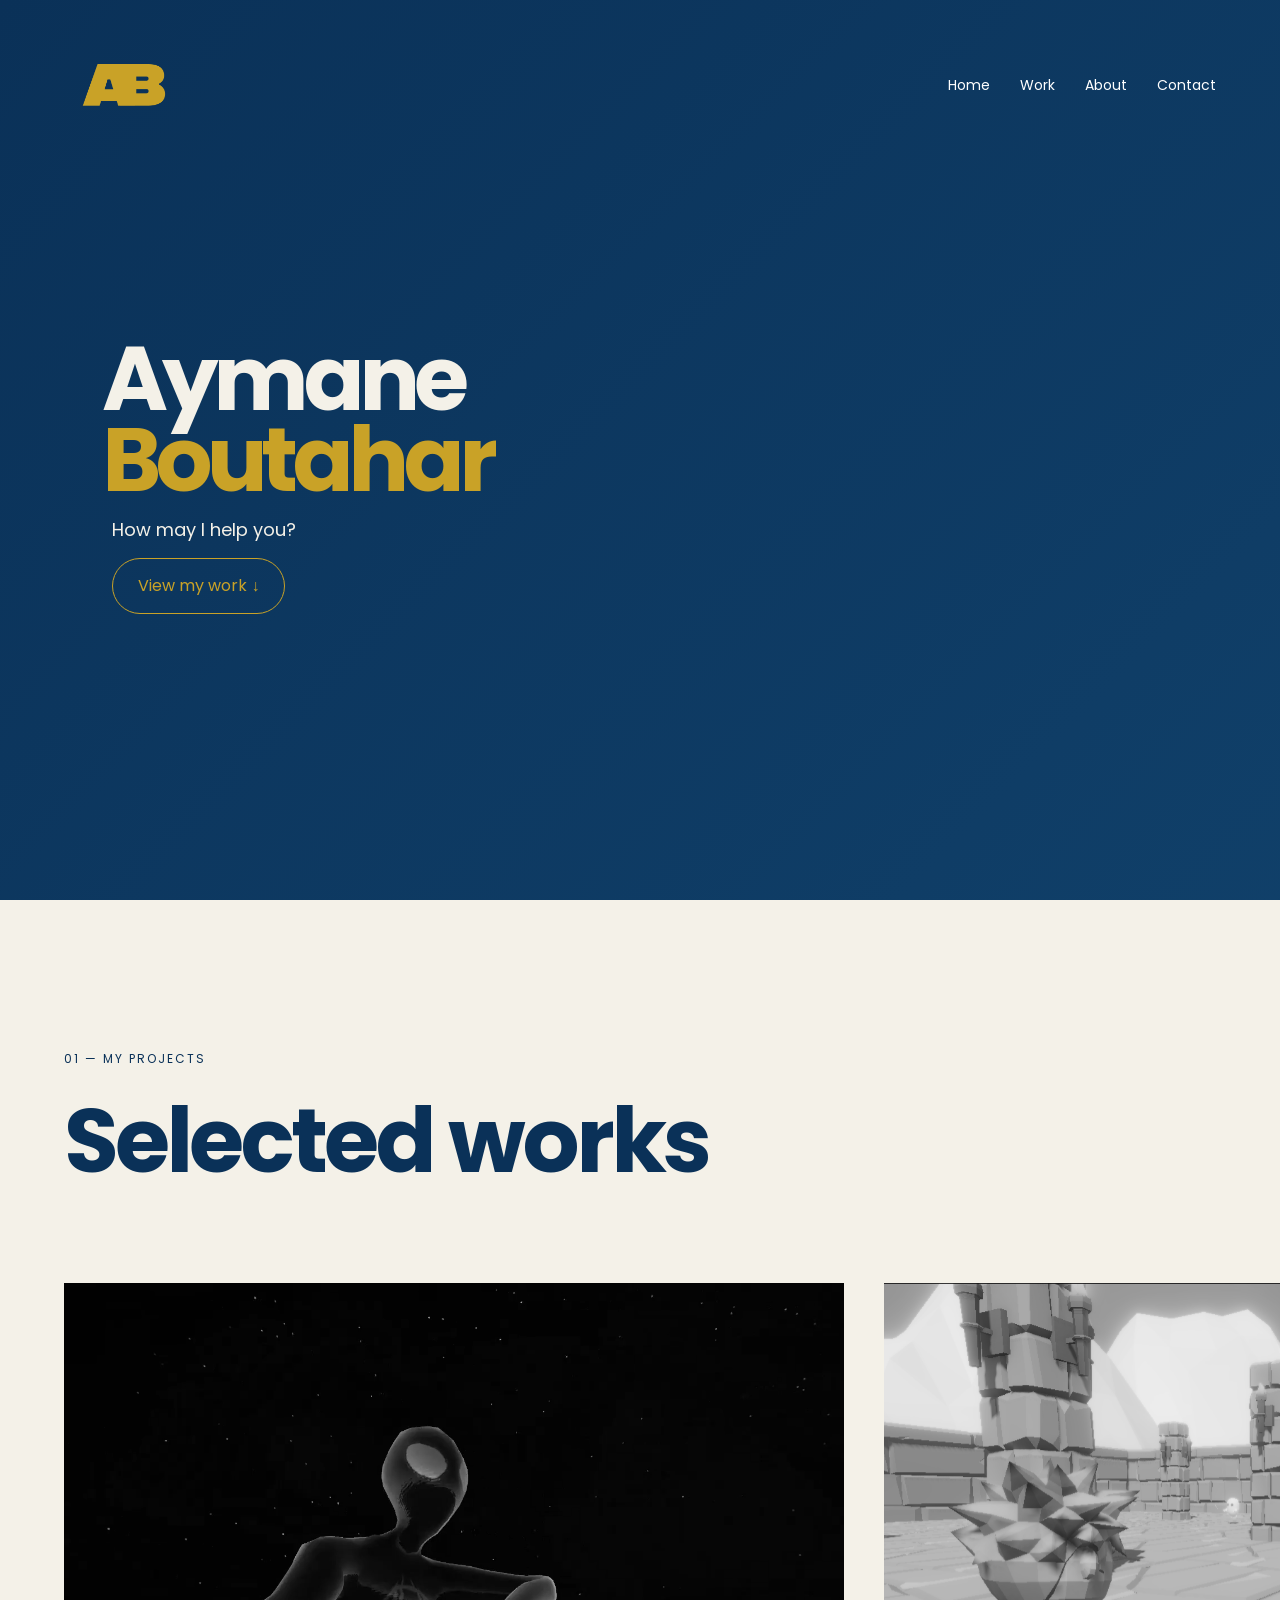
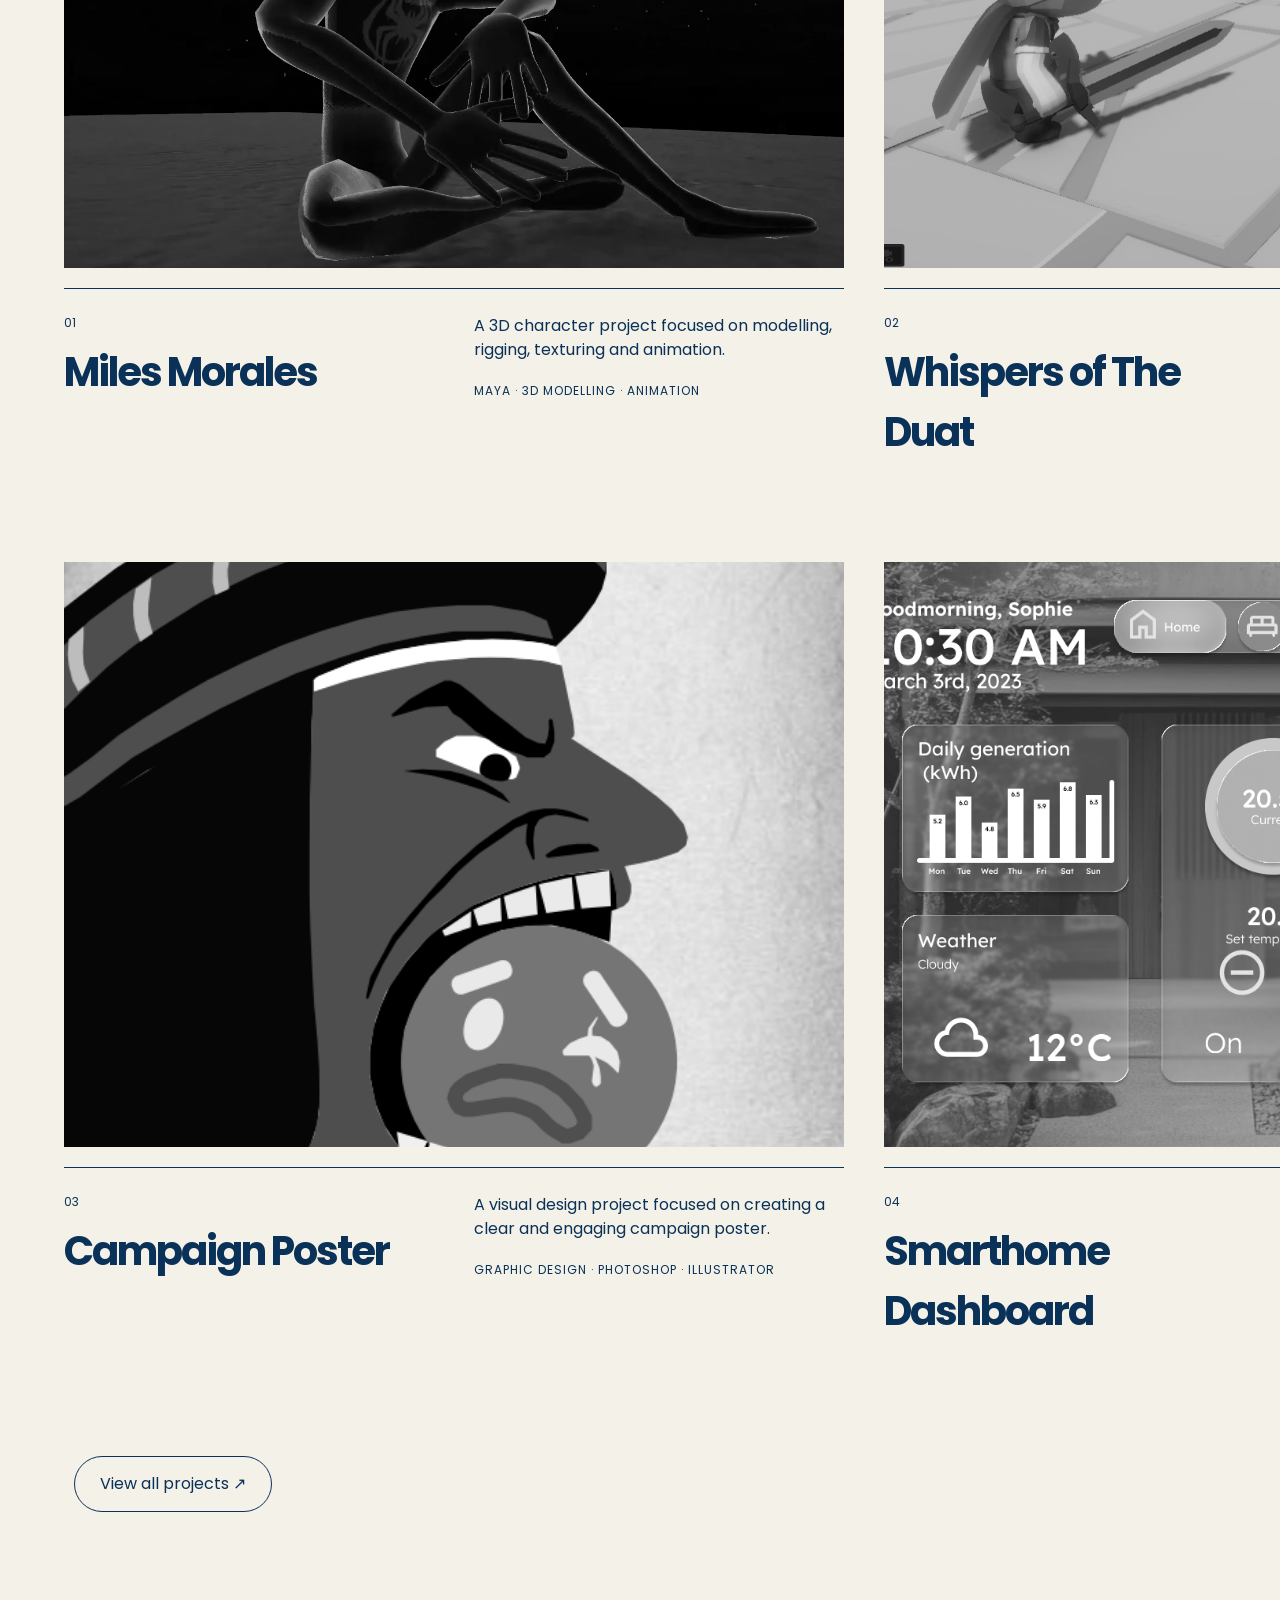
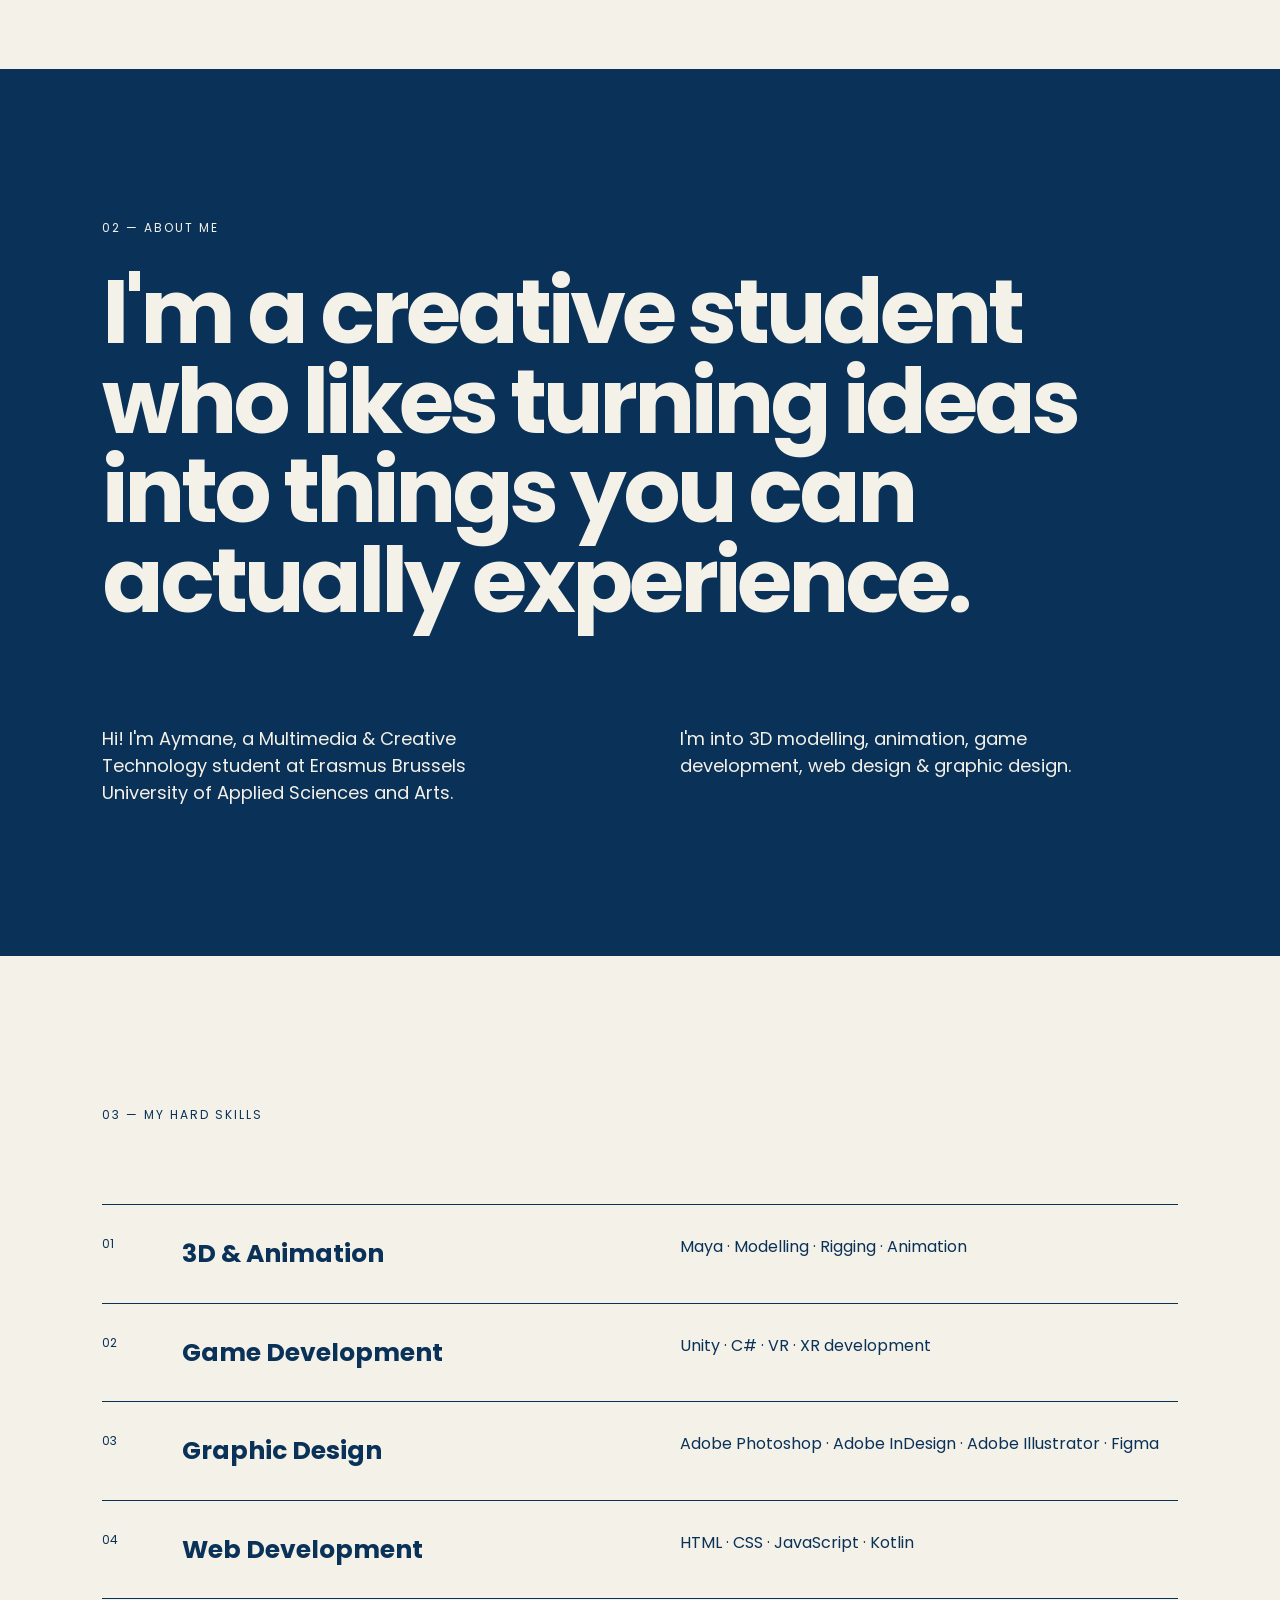
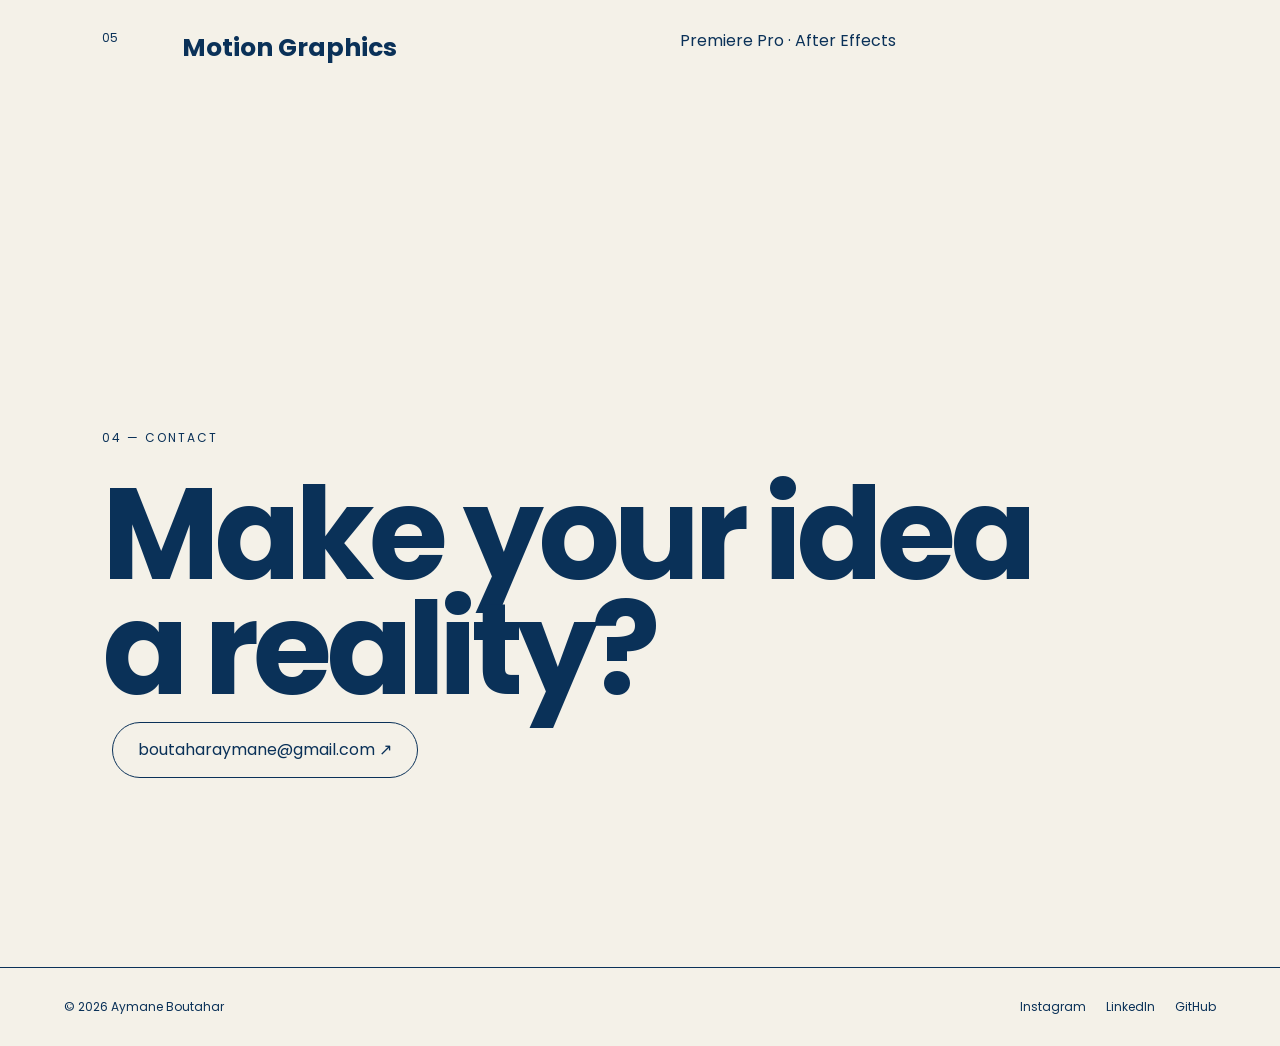
==== commit 1d5a4e9a: "contact form made" ====
--- a/index.html
+++ b/index.html
@@ -5,7 +5,9 @@
     <meta name="viewport" content="width=device-width, initial-scale=1.0">
 
     <title>Aymane Boutahar — My Portfolio</title>
-
+    <link rel="preconnect" href="https://fonts.googleapis.com">
+    <link rel="preconnect" href="https://fonts.gstatic.com" crossorigin>
+    <link href="https://fonts.googleapis.com/css2?family=Poppins:wght@400;500;600;700;800;900&display=swap" rel="stylesheet">
     <link rel="stylesheet" href="style.css">
     <link rel="stylesheet" href="fade.css">
     <link rel="icon" type="image/x-icon" href="/images/logo/Logo portfolio.png">
@@ -35,7 +37,7 @@
             <a href="index.html">Home</a>
             <a href="projects.html">Work</a>
             <a href="#about">About</a>
-            <a href="#contact">Contact</a>
+            <a href="contact.html">Contact</a>
         </nav>
 
         <!-- MOBILE MENU -->
--- a/style.css
+++ b/style.css
@@ -13,7 +13,7 @@
 }
 
 body {
-    font-family: Arial, Helvetica, sans-serif;
+    font-family: 'Poppins', sans-serif;
     background: #F4F1E8;
     color: #0A3158;
     line-height: 1.5;
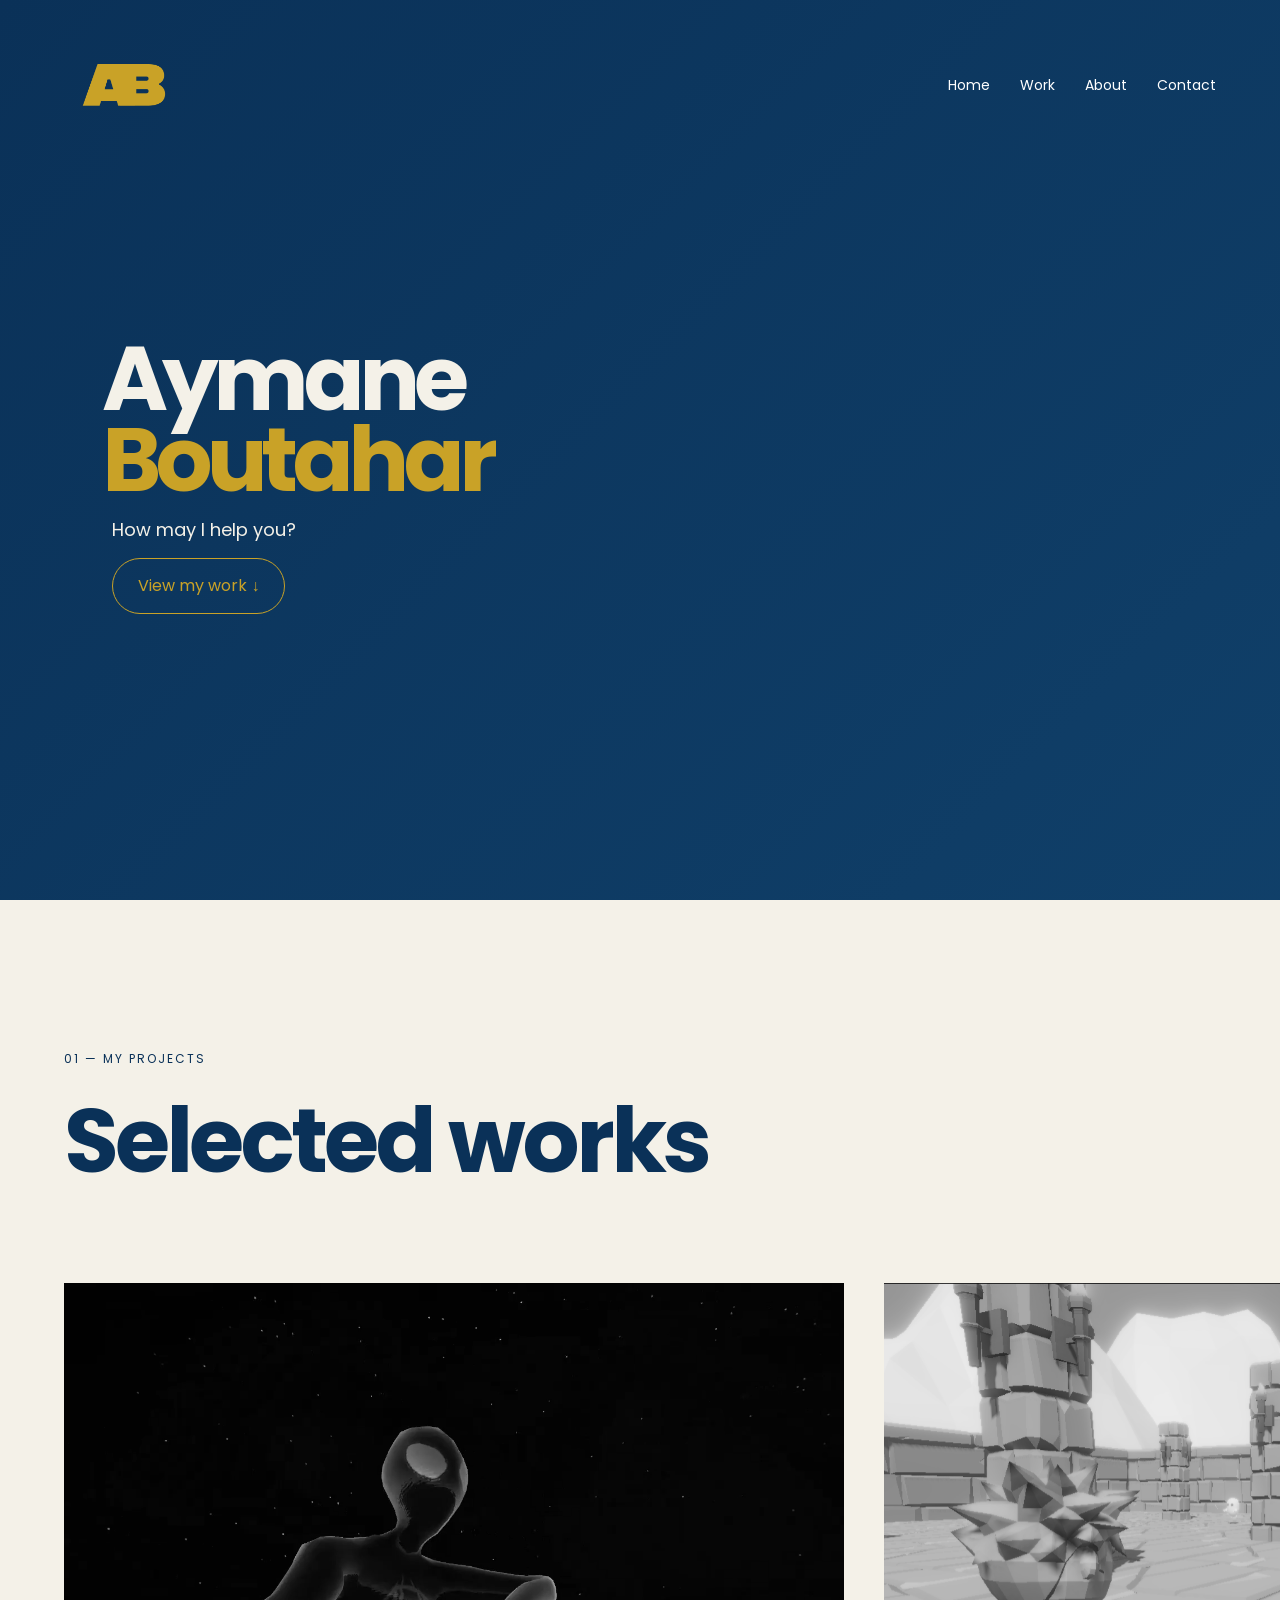
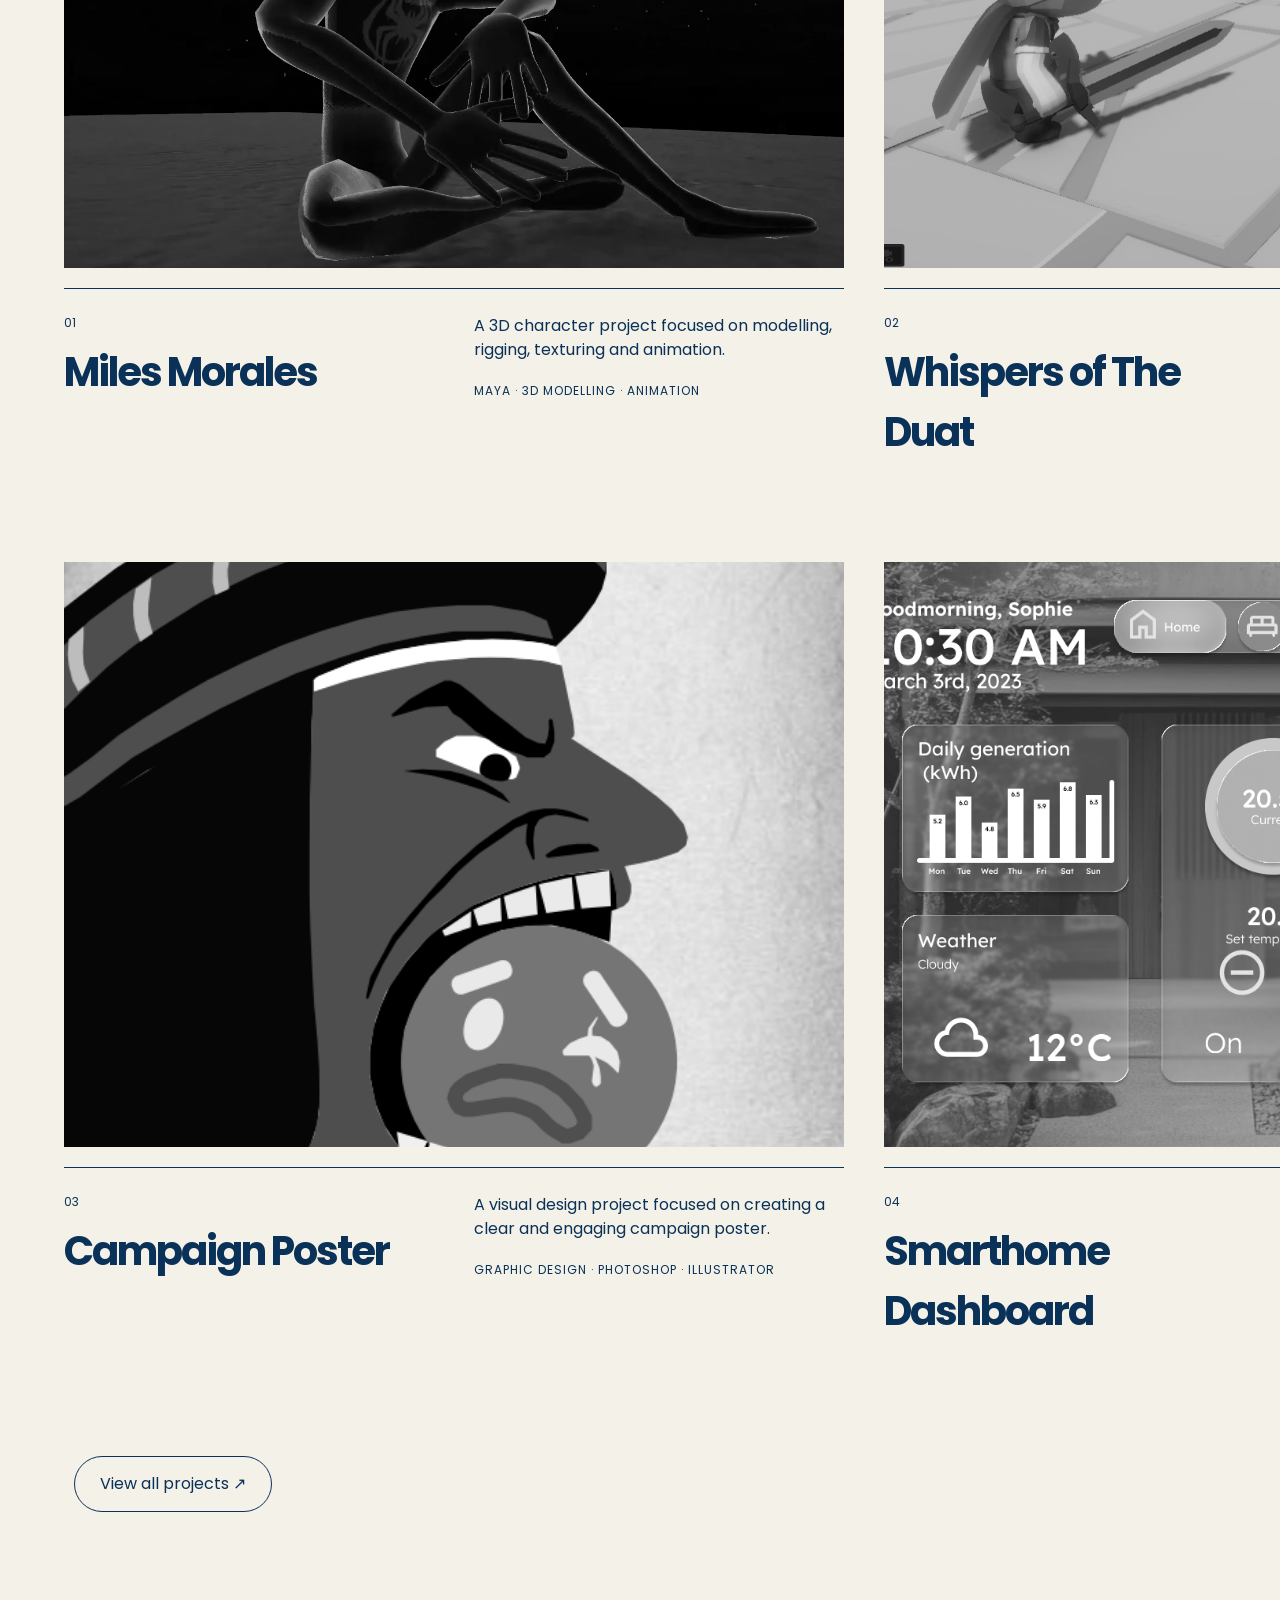
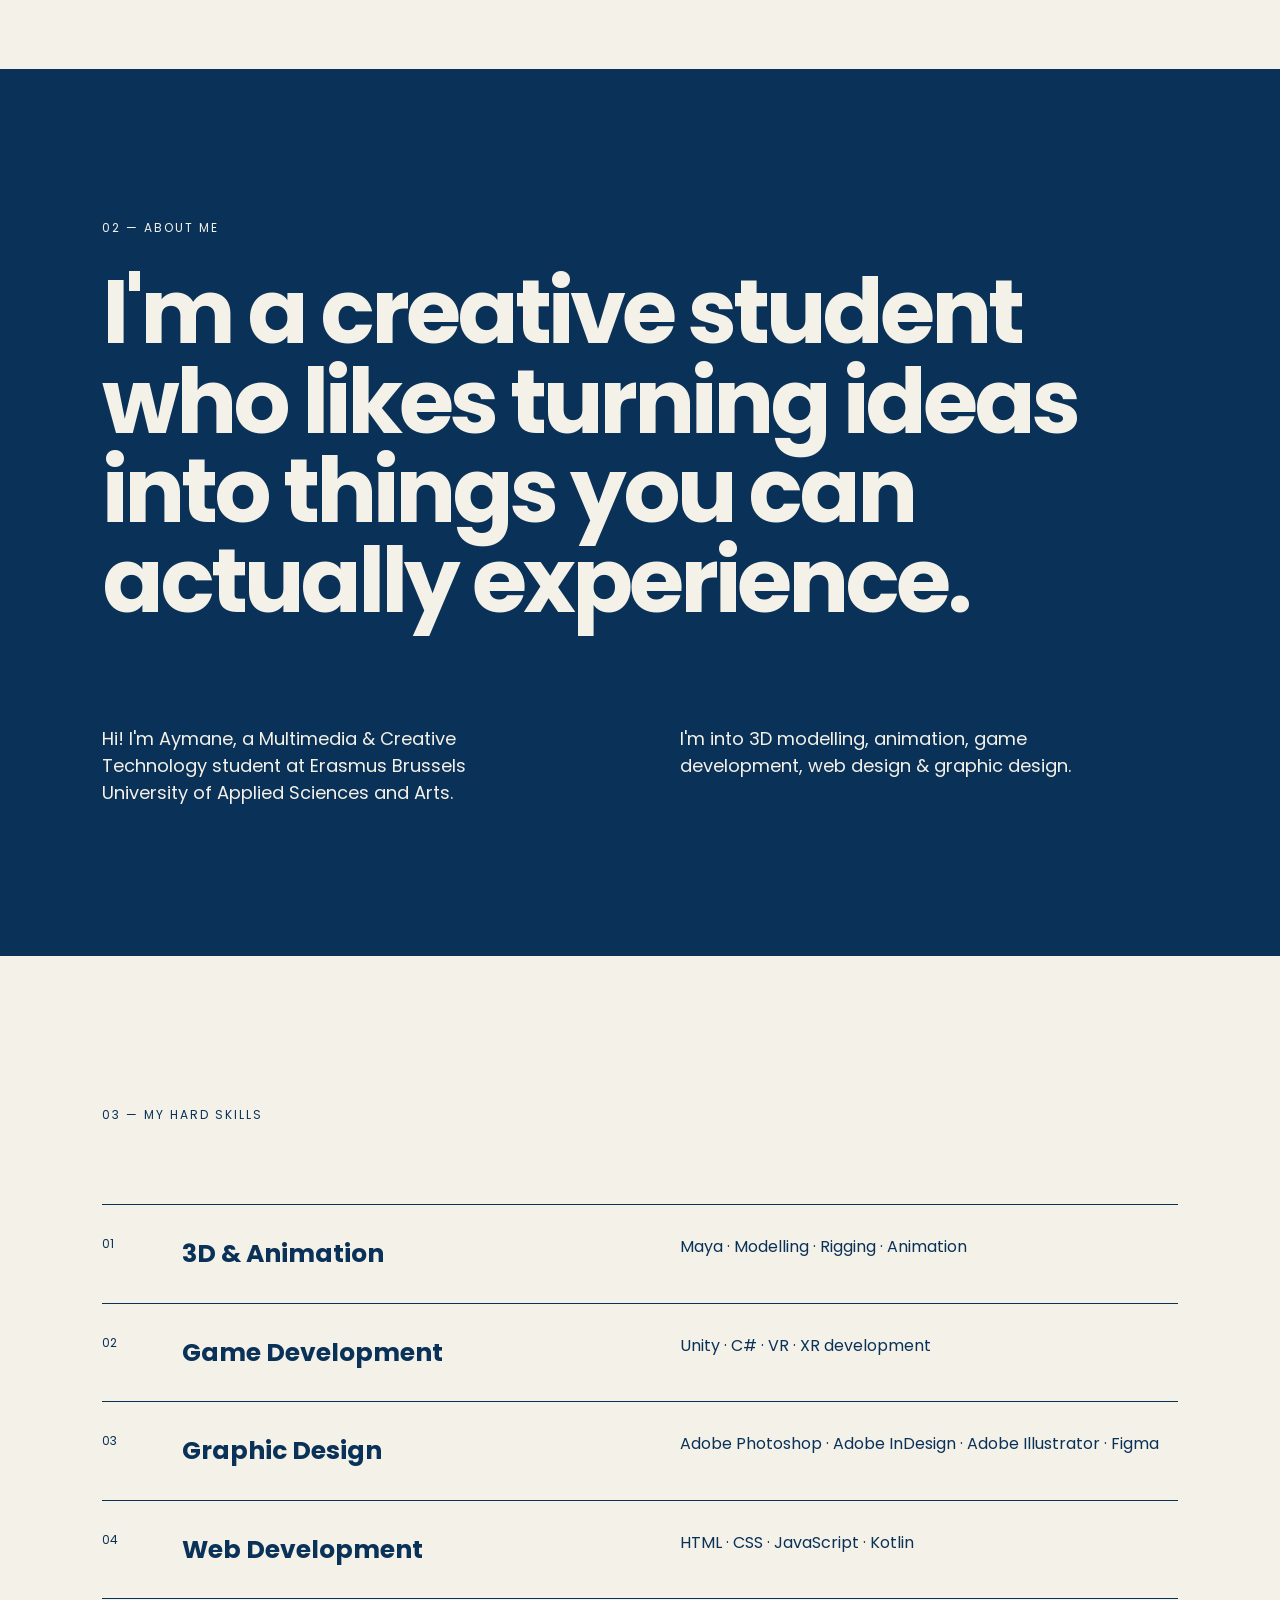
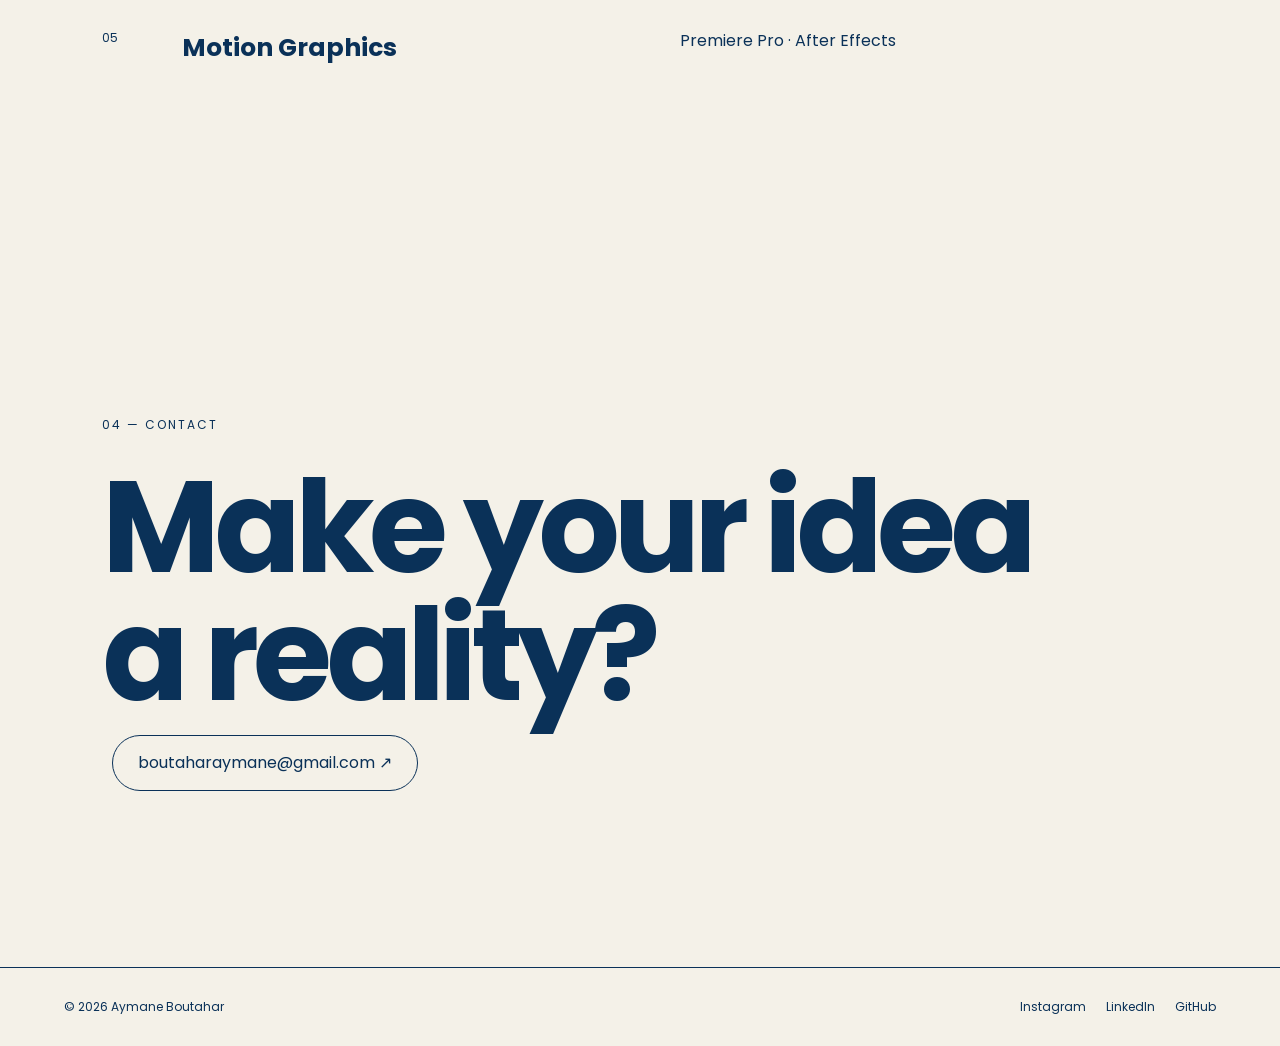
==== commit d37e5ace: "hamburger menu add to others" ====
--- a/index.html
+++ b/index.html
@@ -5,12 +5,24 @@
     <meta name="viewport" content="width=device-width, initial-scale=1.0">
 
     <title>Aymane Boutahar — My Portfolio</title>
+    <meta name="description" content="Explore the portfolio of Aymane Boutahar, showcasing 3D modelling, animation, Unity game development, virtual reality, branding, graphic design and UI/UX design.">
+
+    <meta name="author" content="Aymane Boutahar">
+    <meta name="robots" content="index, follow">
+
+    <link rel="canonical" href="https://aymaneboutahar.github.io/Portfolio-Website/">
+
+    <meta property="og:type" content="website">
+    <meta property="og:title" content="Aymane Boutahar | 3D Artist & Creative Developer">
+    <meta property="og:description" content="Discover my creative portfolio featuring 3D modelling, animation, game development, VR and digital design.">
+    <meta property="og:url" content="https://aymaneboutahar.github.io/Portfolio-Website/">
+    <meta property="og:image" content="https://aymaneboutahar.github.io/Portfolio-Website/images/modelling/modelling-cover.png">
     <link rel="preconnect" href="https://fonts.googleapis.com">
     <link rel="preconnect" href="https://fonts.gstatic.com" crossorigin>
     <link href="https://fonts.googleapis.com/css2?family=Poppins:wght@400;500;600;700;800;900&display=swap" rel="stylesheet">
     <link rel="stylesheet" href="style.css">
     <link rel="stylesheet" href="fade.css">
-    <link rel="icon" type="image/x-icon" href="/images/logo/Logo portfolio.png">
+    <link rel="icon" type="image/x-icon" href="images/logo/Logo portfolio.png">
 </head>
 
 <body>
@@ -56,8 +68,8 @@
                     <small>02</small>
                 </a>
 
-                <a href="#skills">
-                    <span>My Skills</span>
+                <a href="#about">
+                    <span>About</span>
                     <small>03</small>
                 </a>
 
--- a/style.css
+++ b/style.css
@@ -17,6 +17,7 @@
     background: #F4F1E8;
     color: #0A3158;
     line-height: 1.5;
+    overflow-x: hidden;
 }
 
 a {
@@ -872,7 +873,7 @@
 .contact h2 {
     font-size: clamp(60px, 10vw, 150px);
 
-    line-height: 0.9;
+    line-height: 1;
 
     letter-spacing: -6px;
 }
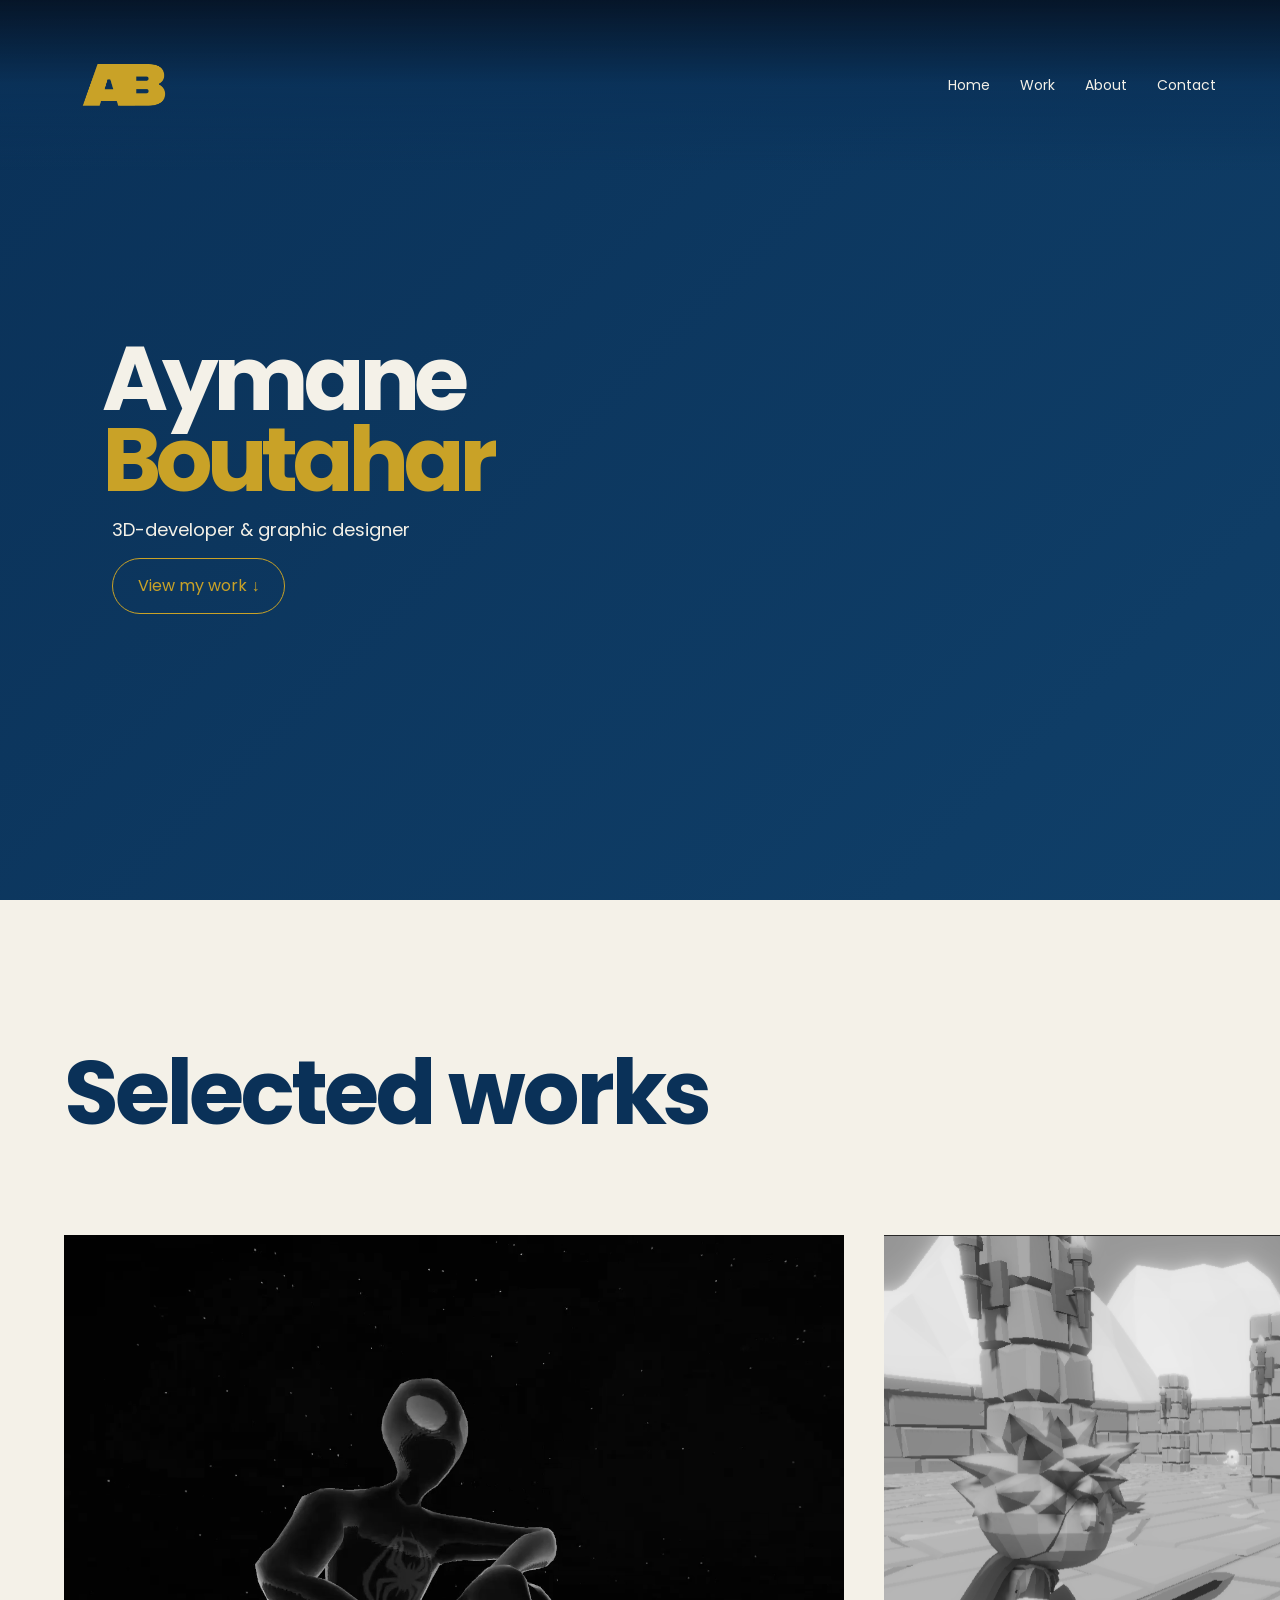
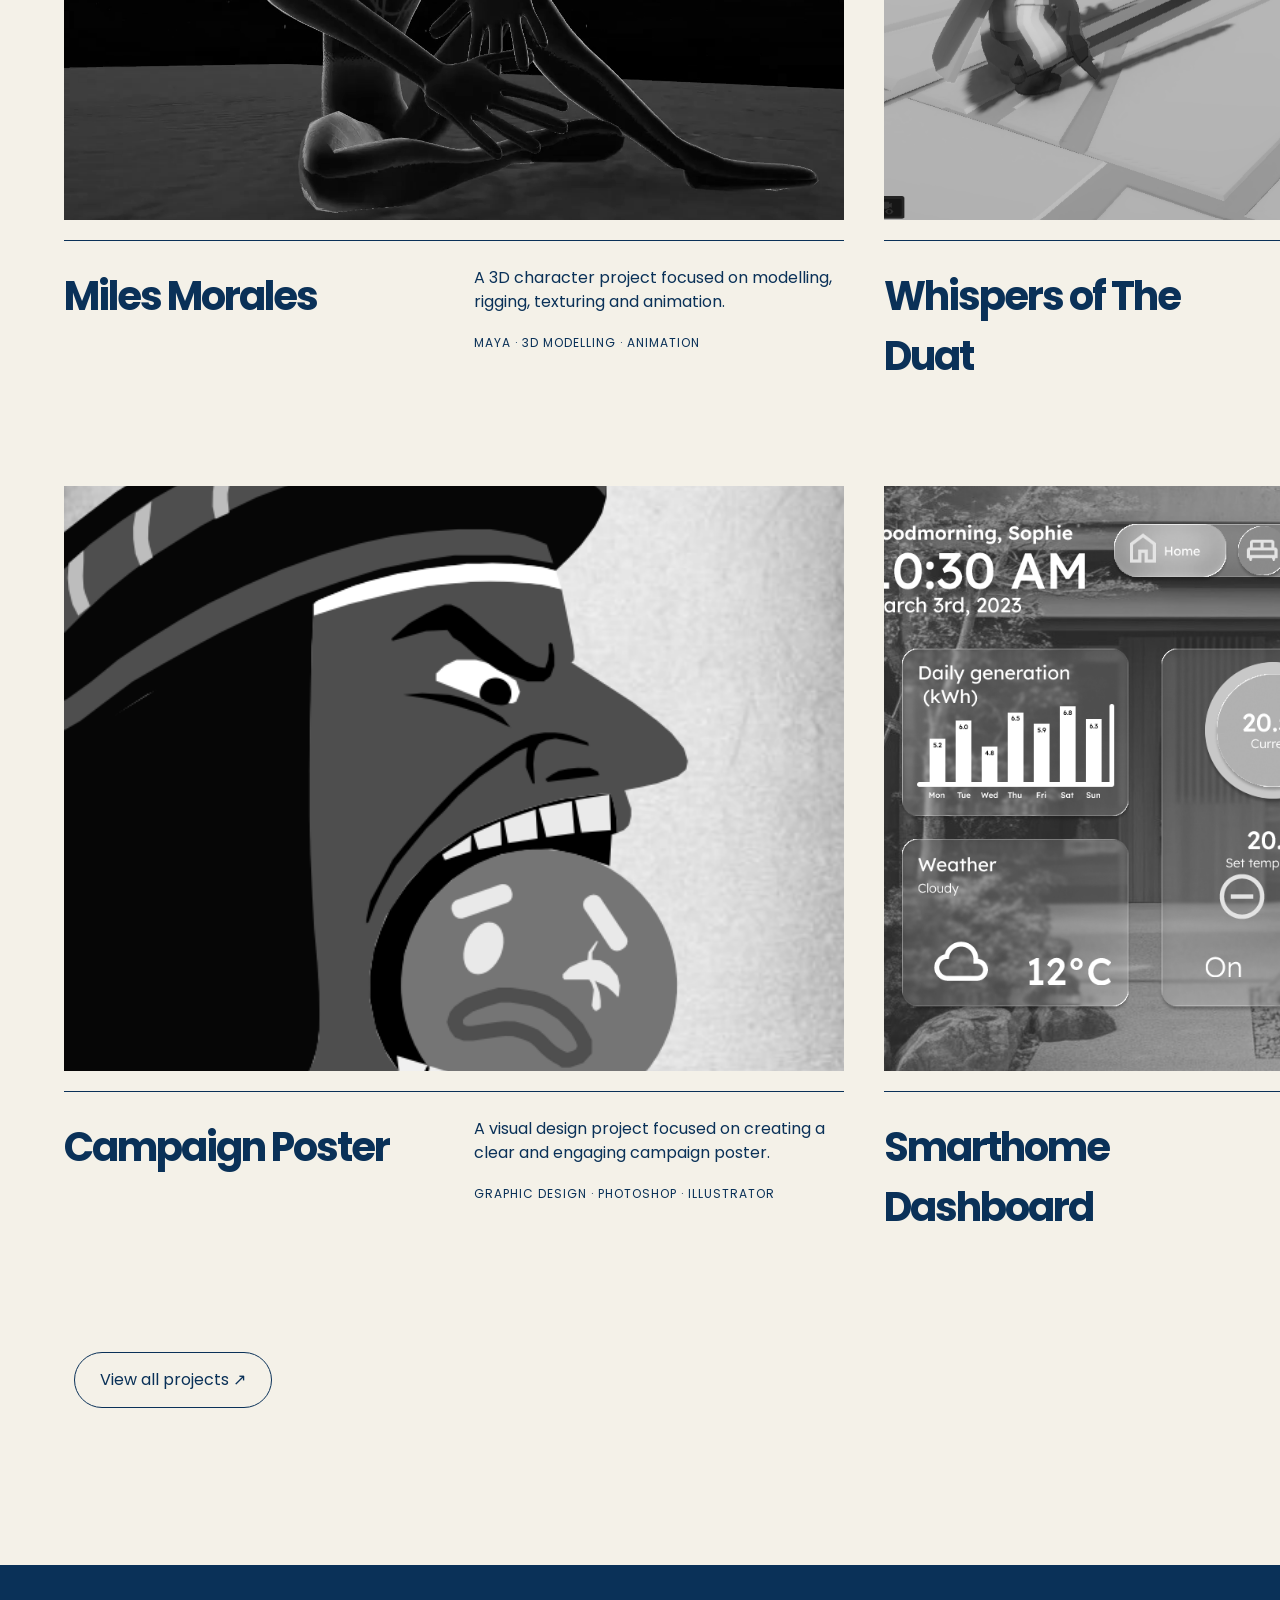
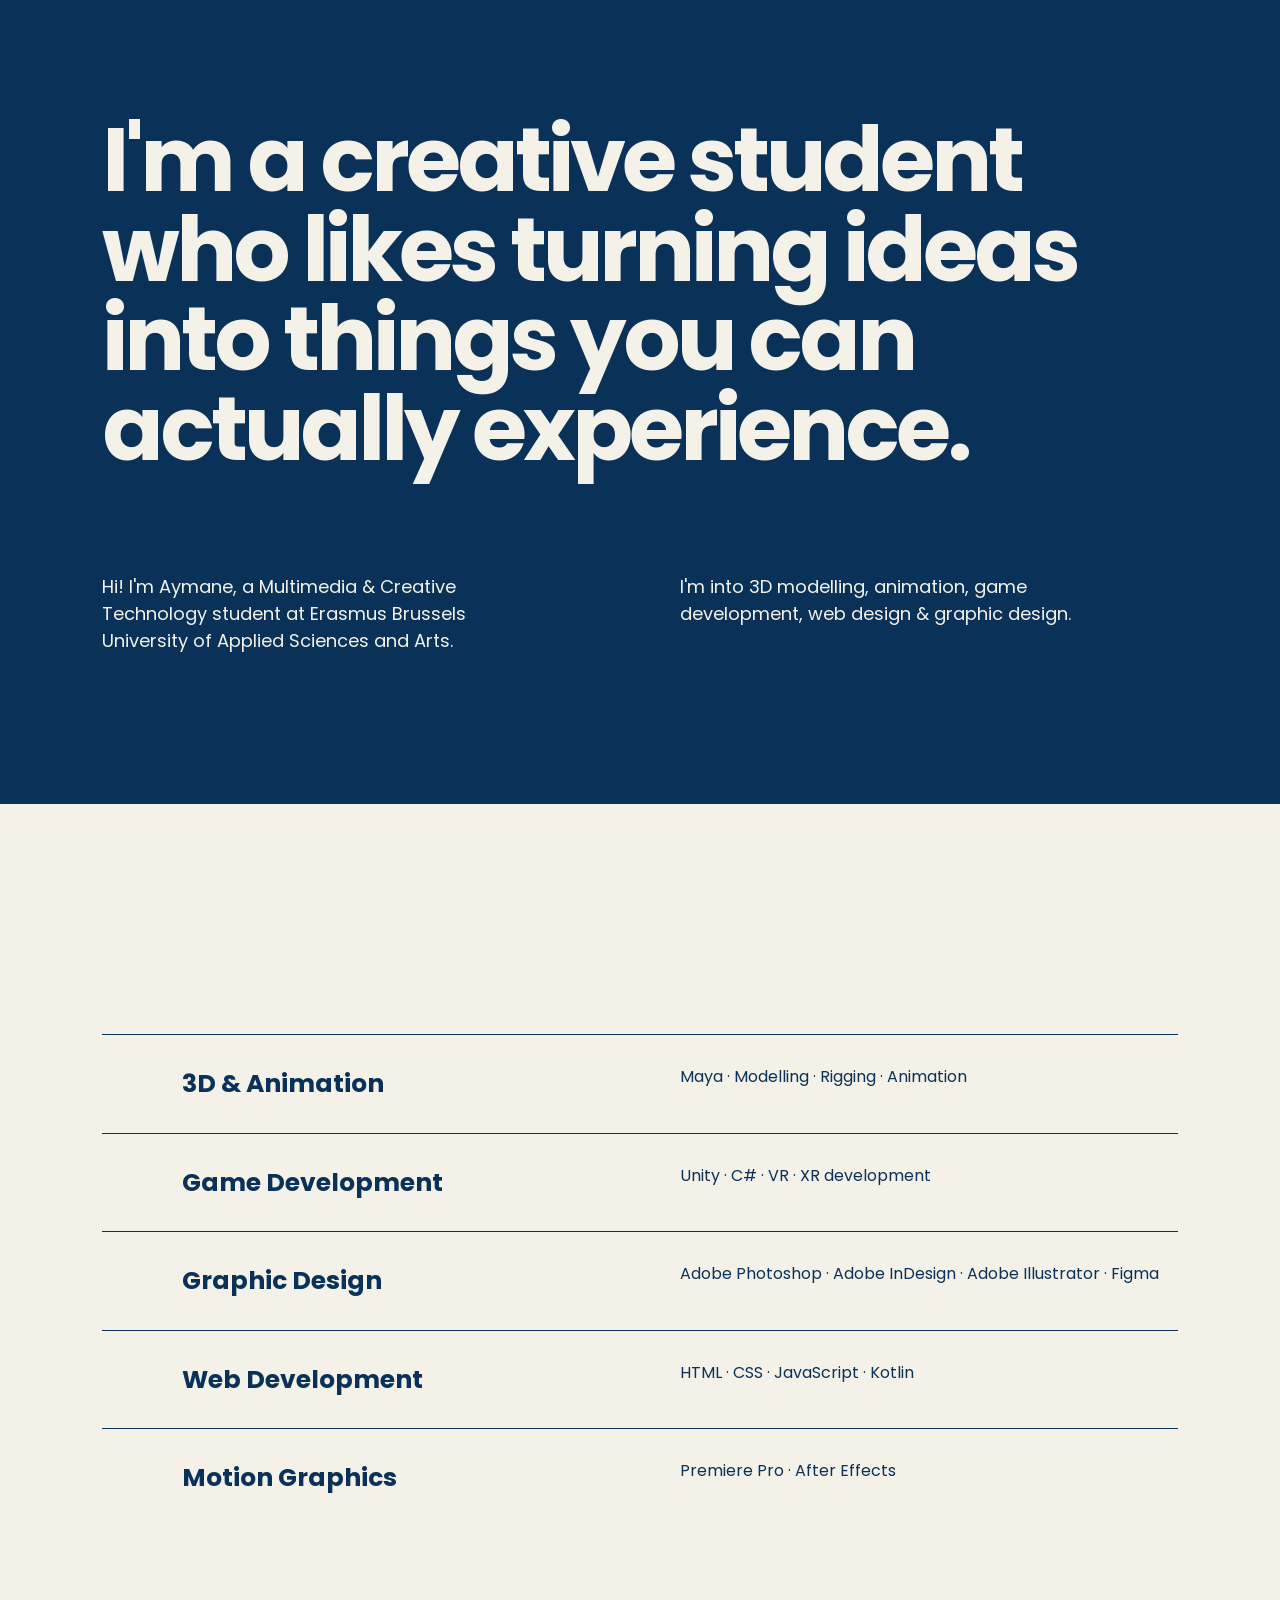
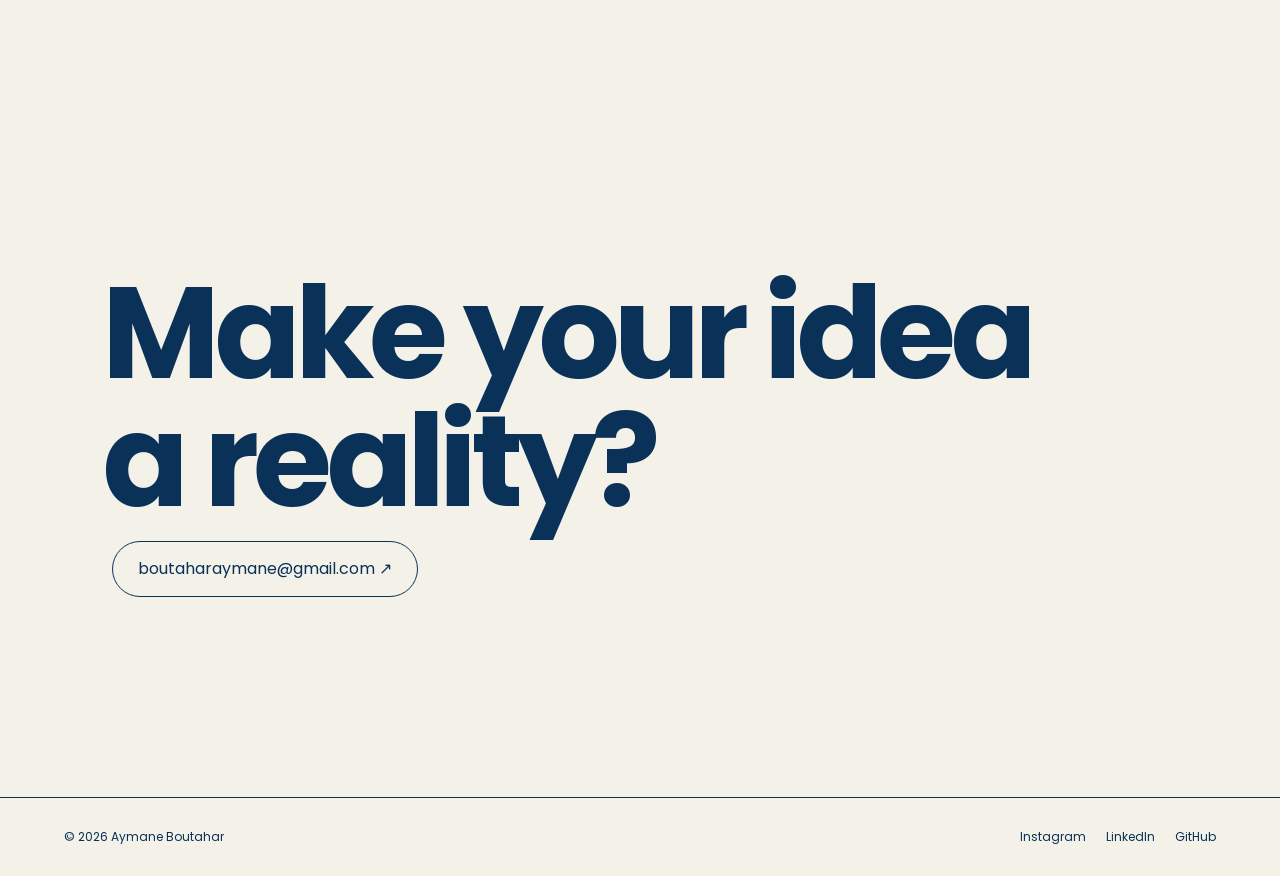
==== commit 346b5454: "numbers poof gone" ====
--- a/index.html
+++ b/index.html
@@ -60,22 +60,13 @@
 
                 <a href="projects.html">
                     <span>Work</span>
-                    <small>01</small>
                 </a>
 
                 <a href="#about">
                     <span>About Me</span>
-                    <small>02</small>
-                </a>
-
-                <a href="#about">
-                    <span>About</span>
-                    <small>03</small>
-                </a>
-
+                </a>
                 <a href="#contact">
                     <span>Contact</span>
-                    <small>04</small>
                 </a>
 
             </div>
@@ -98,7 +89,7 @@
         </h1>
 
         <p class="hero-description">
-            How may I help you?
+            3D-developer & graphic designer
         </p>
 
         <div class="box-2">
@@ -120,9 +111,6 @@
 
             <div class="section-header">
 
-                <p class="small-text">
-                    01 — MY PROJECTS
-                </p>
 
                 <h2>Selected works</h2>
 
@@ -146,8 +134,6 @@
                 <div class="project-info">
 
                     <div>
-                        <p class="project-number">01</p>
-
                         <h3>
                             <a href="project.html?id=miles-morales">
                                 Miles Morales
@@ -188,8 +174,6 @@
                 <div class="project-info">
 
                     <div>
-                        <p class="project-number">02</p>
-
                         <h3>
                             <a href="project.html?id=3d-modelling">
                                 Whispers of The Duat
@@ -230,7 +214,6 @@
                 <div class="project-info">
 
                     <div>
-                        <p class="project-number">03</p>
 
                         <h3>
                             <a href="project.html?id=visual-identity">
@@ -272,7 +255,6 @@
                 <div class="project-info">
 
                     <div>
-                        <p class="project-number">04</p>
 
                         <h3>
                             <a href="project.html?id=poster-design">
@@ -312,7 +294,6 @@
 
         <section id="about" class="about">
 
-            <p class="small-text">02 — ABOUT ME</p>
 
             <h2>
                 I'm a creative student who likes
@@ -341,24 +322,22 @@
 
         <section class="skills">
 
-            <p class="small-text">03 — MY HARD SKILLS</p>
-
             <div class="skill-list" id="skills">
 
                 <div>
-                    <span>01</span>
+                    <span></span>
                     <h3>3D & Animation</h3>
                     <p>Maya · Modelling · Rigging · Animation</p>
                 </div>
 
                 <div>
-                    <span>02</span>
+                    <span></span>
                     <h3>Game Development</h3>
                     <p>Unity · C# · VR · XR development</p>
                 </div>
 
                 <div>
-                    <span>03</span>
+                    <span></span>
                     <h3>Graphic Design</h3>
                     <p>
                         Adobe Photoshop · Adobe InDesign ·
@@ -367,14 +346,14 @@
                 </div>
 
                 <div>
-                    <span>04</span>
+                    <span></span>
 
                                         <h3>Web Development</h3>
                     <p>HTML · CSS · JavaScript · Kotlin</p>
                 </div>
 
                 <div>
-                    <span>05</span>
+                    <span></span>
                     <h3>Motion Graphics</h3>
                     <p>Premiere Pro · After Effects</p>
                 </div>
@@ -386,8 +365,6 @@
         <!-- CONTACT -->
 
         <section id="contact" class="contact">
-
-            <p class="small-text">04 — CONTACT</p>
 
             <h2>
                 Make your idea<br>
--- a/style.css
+++ b/style.css
@@ -45,7 +45,16 @@
 
     z-index: 100;
 
-    color: white;
+    color: #F4F1E8;
+
+    background: linear-gradient(
+        to bottom,
+        rgba(6, 20, 38, 0.95) 0%,
+        rgba(10, 49, 88, 0.75) 50%,
+        rgba(10, 49, 88, 0) 100%
+    );
+
+    transition: background 0.3s ease;
 }
 
 
@@ -73,14 +82,14 @@
 .navbar nav {
     display: flex;
     gap: 30px;
-
-    mix-blend-mode: difference;
 }
 
 .navbar nav a {
     font-size: 14px;
-
     position: relative;
+    color: #F4F1E8;
+
+    transition: color 0.3s ease;
 }
 
 
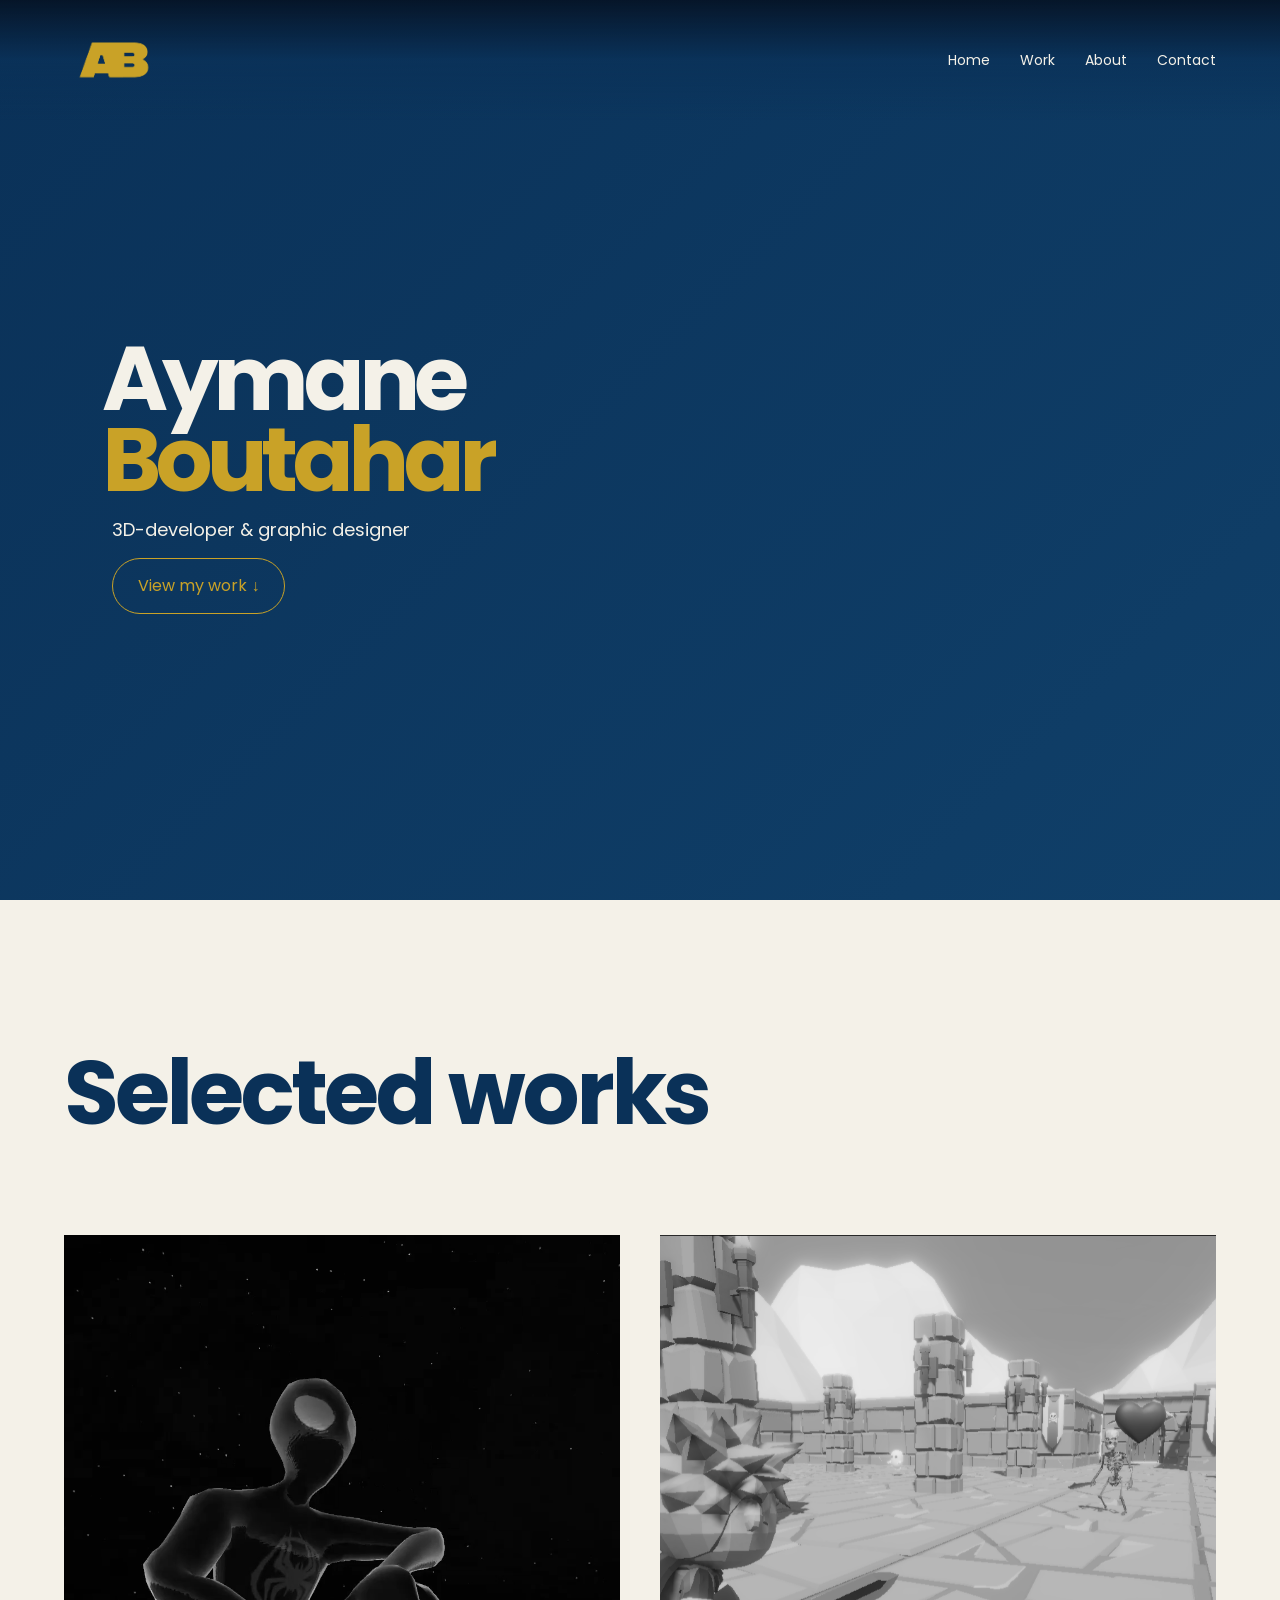
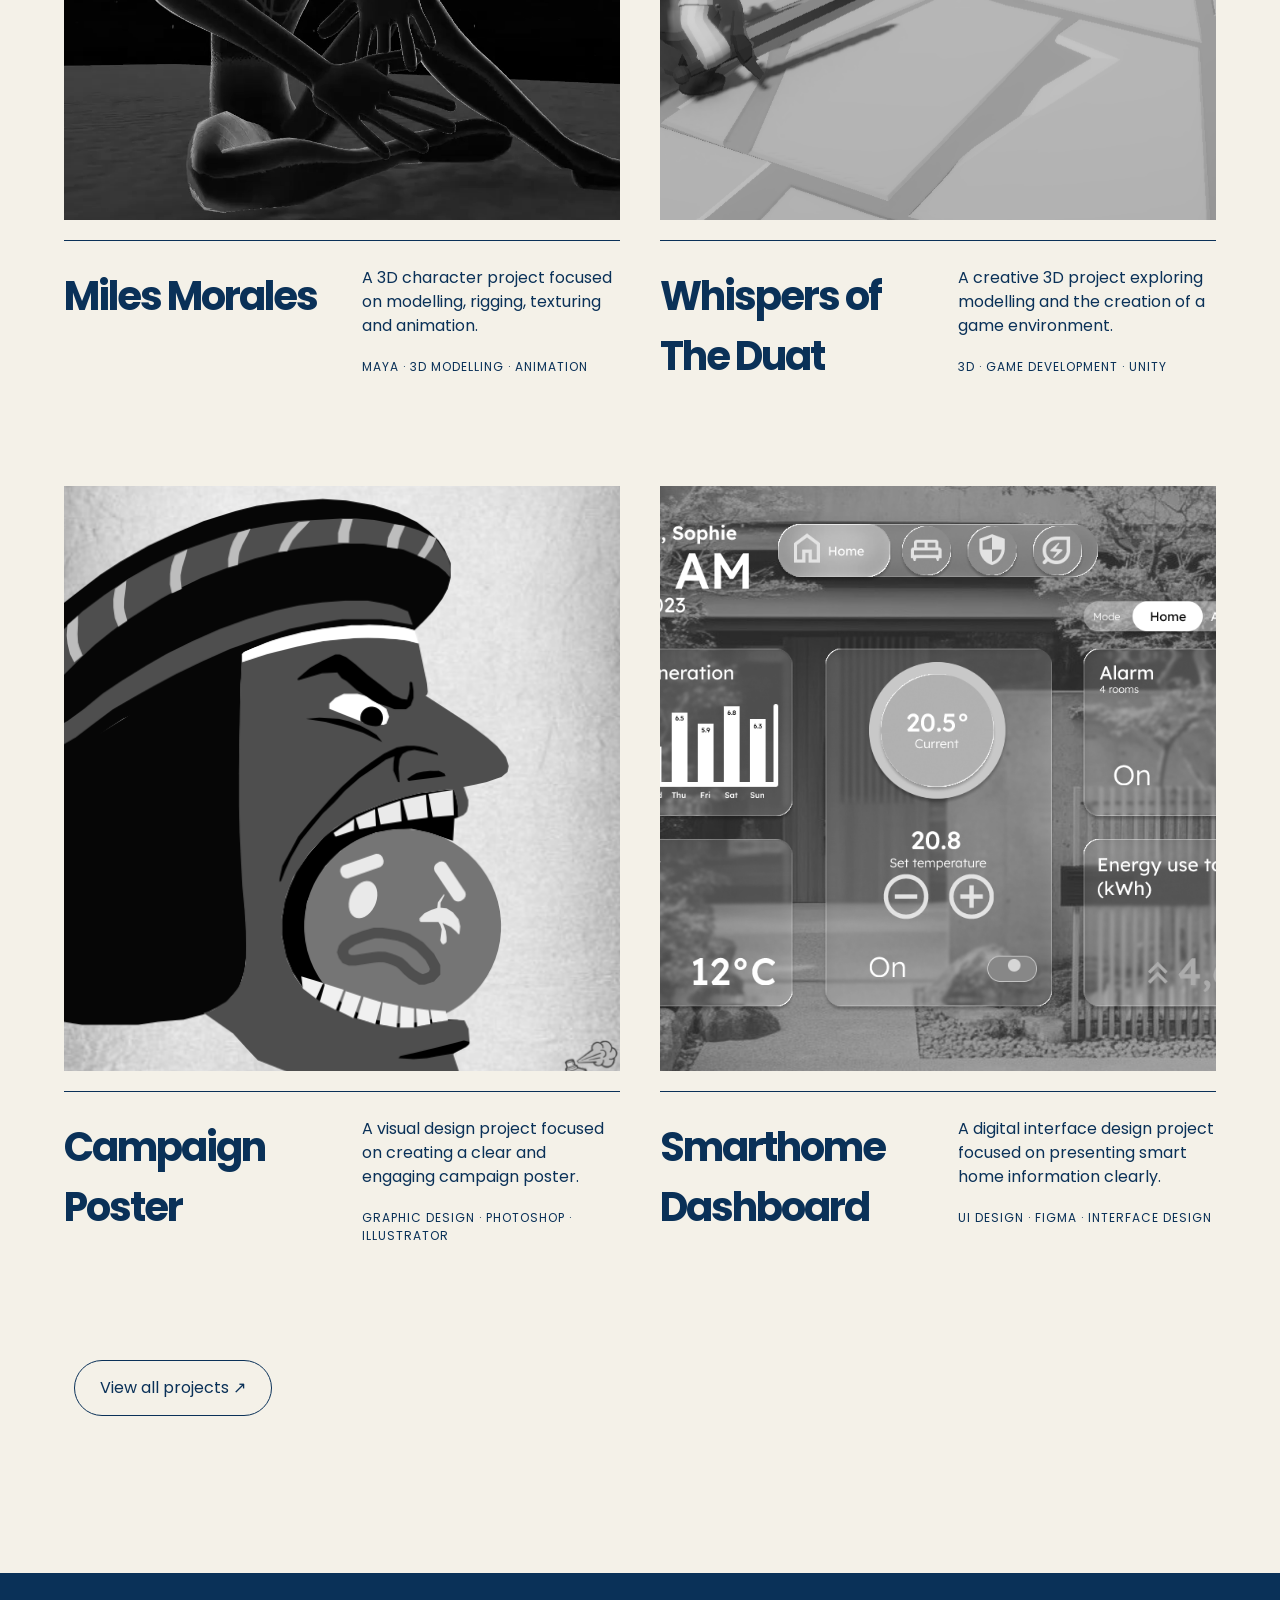
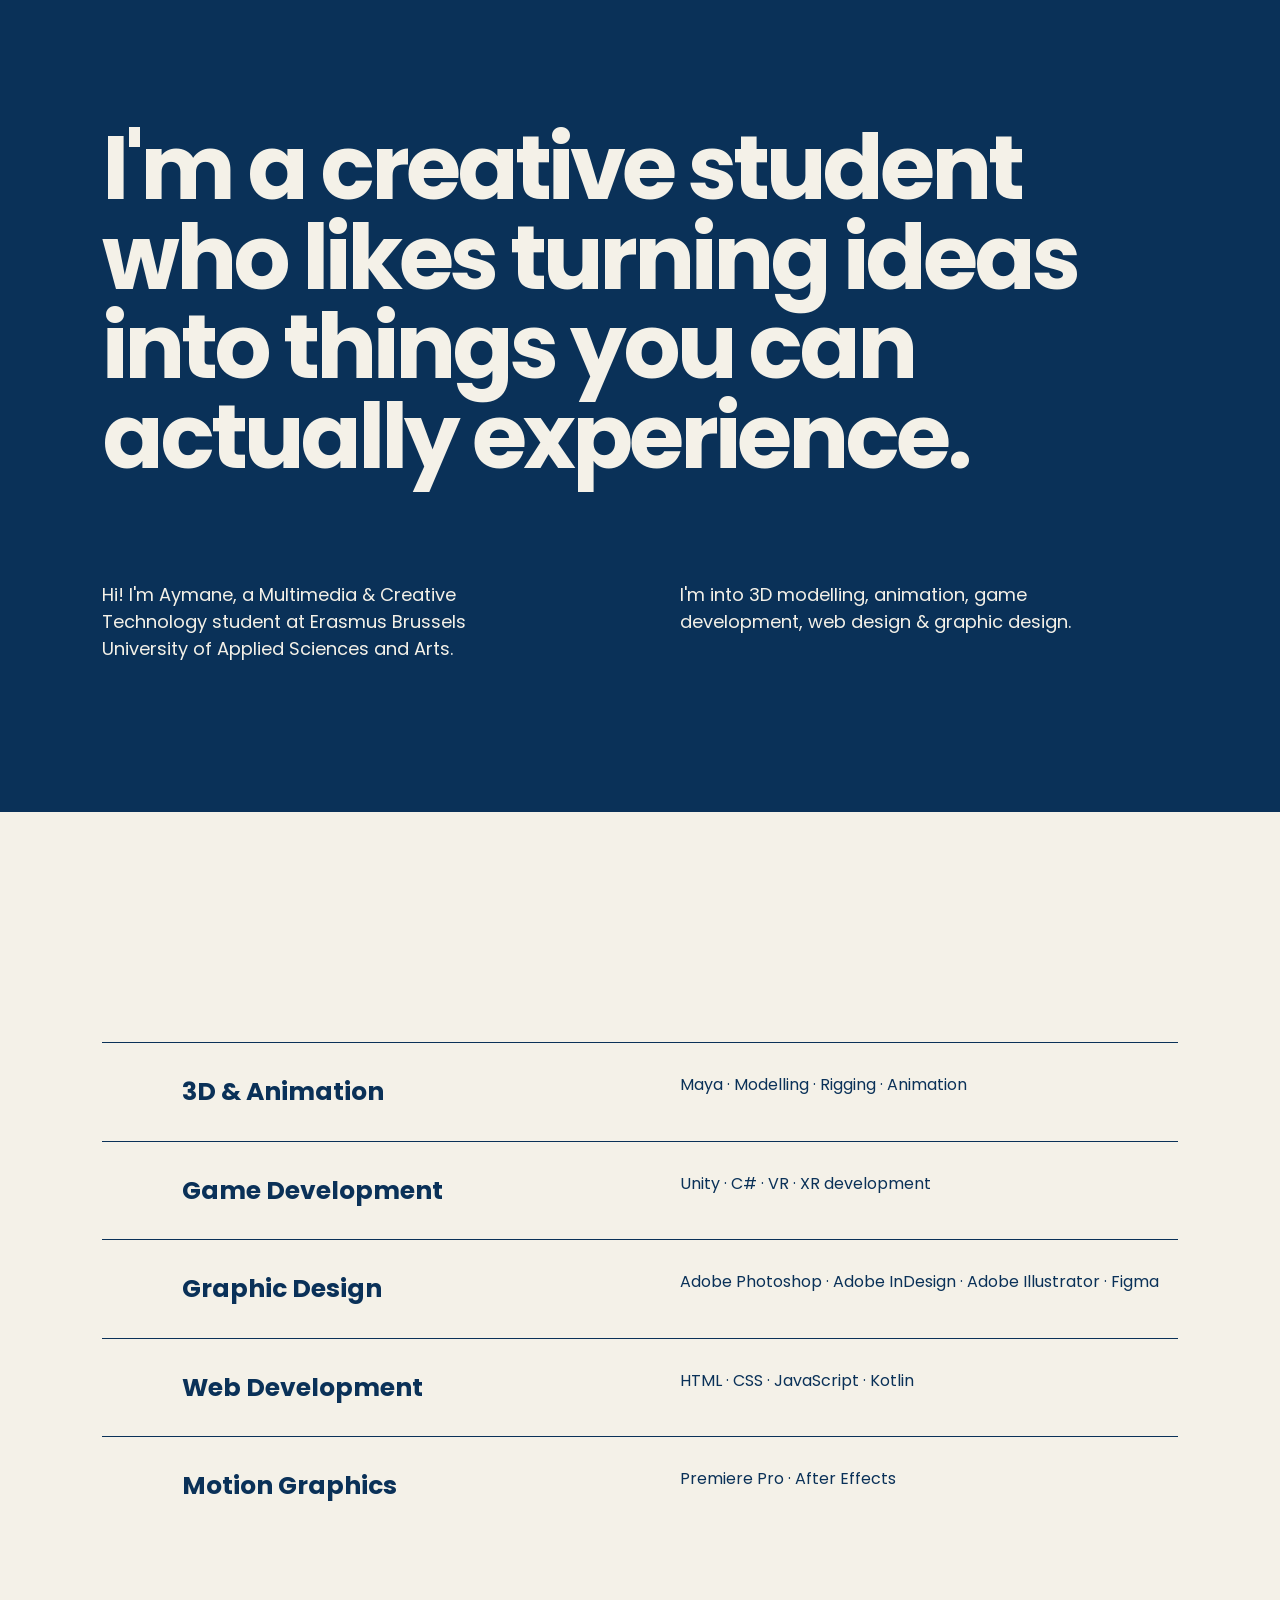
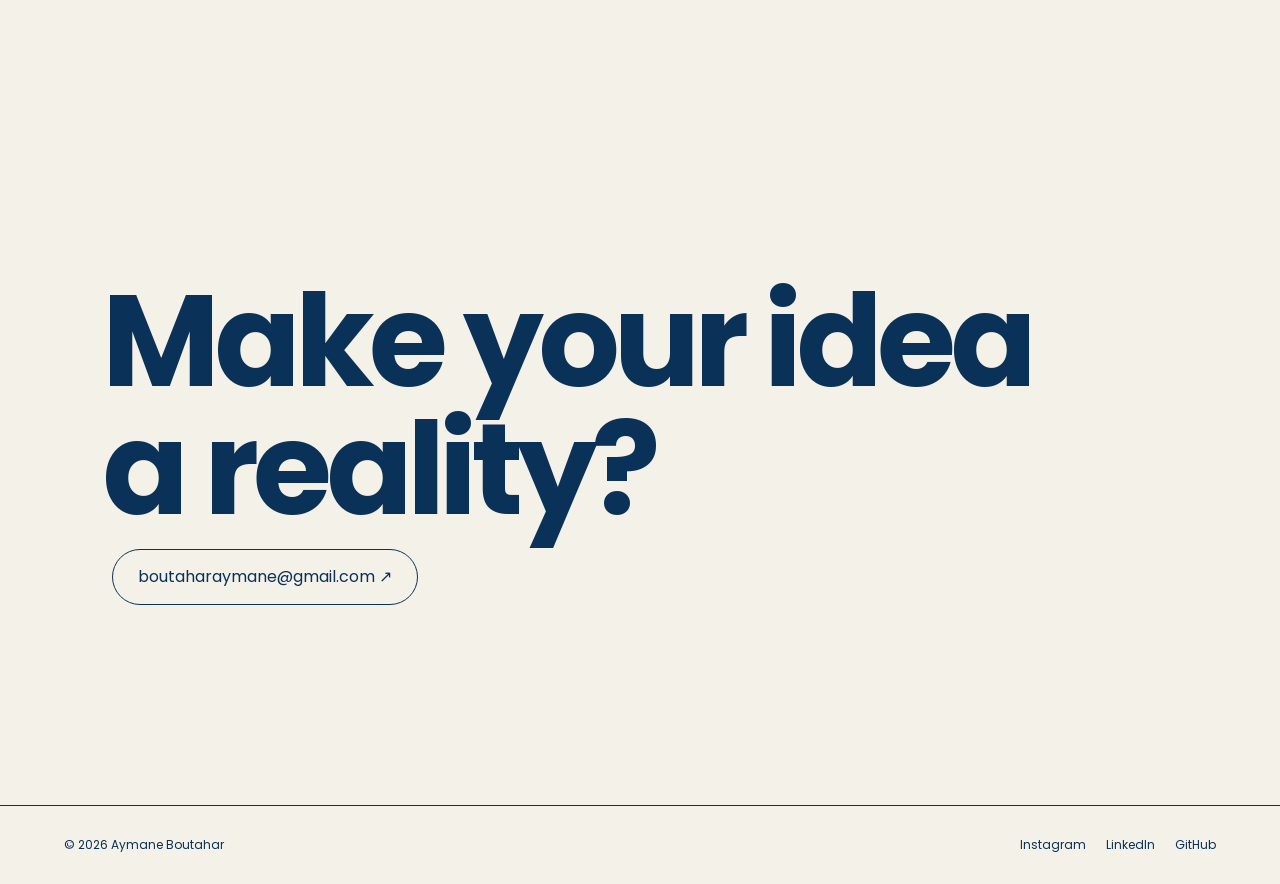
==== commit 7b6ff162: "nav gone" ====
--- a/index.html
+++ b/index.html
@@ -56,8 +56,6 @@
         <div class="mobile-menu">
             <div class="mobile-menu-content">
 
-                <p class="small-text">NAVIGATION</p>
-
                 <a href="projects.html">
                     <span>Work</span>
                 </a>
--- a/style.css
+++ b/style.css
@@ -6,6 +6,13 @@
     margin: 0;
     padding: 0;
     box-sizing: border-box;
+}
+
+html,
+body {
+    width: 100%;
+    max-width: 100%;
+    overflow-x: clip;
 }
 
 html {
@@ -17,7 +24,6 @@
     background: #F4F1E8;
     color: #0A3158;
     line-height: 1.5;
-    overflow-x: hidden;
 }
 
 a {
@@ -41,7 +47,7 @@
     justify-content: space-between;
     align-items: center;
 
-    padding: 25px 5%;
+    padding: 10px 5%;
 
     z-index: 100;
 
@@ -72,7 +78,7 @@
 }
 
 .logo img {
-    width: 120px;
+    width: 100px;
     height: auto;
     display: block;
 }
@@ -640,11 +646,22 @@
 
     display: grid;
 
-    grid-template-columns: 1fr 1fr;
+    grid-template-columns: repeat(2, minmax(0, 1fr));
 
     column-gap: 40px;
-}
-
+    width: 100%;
+    min-width: 0;
+}
+
+.project {
+    width: 100%;
+    min-width: 0;
+}
+
+.project-image {
+    width: 100%;
+    max-width: 100%;
+}
 
 .section-header {
     grid-column: 1 / -1;
@@ -702,16 +719,15 @@
 
 .project-info {
     display: grid;
-
-    grid-template-columns: 1fr 1fr;
-
+    grid-template-columns: minmax(0, 1fr) minmax(0, 1fr);
     gap: 40px;
-
     padding-top: 25px;
-
     border-top: 1px solid #0A3158;
-
     margin-top: 20px;
+}
+
+.project-info > div {
+    min-width: 0;
 }
 
 
@@ -843,8 +859,7 @@
 
 .skill-list > div {
     display: grid;
-
-    grid-template-columns: 80px 1fr 1fr;
+    grid-template-columns: 80px minmax(0, 1fr) minmax(0, 1fr);
 
     padding: 30px 0;
 
@@ -932,7 +947,7 @@
     /* Navigation */
 
     .navbar {
-        padding: 25px 6%;
+        padding: 15px 6%;
 
         justify-content: space-between;
     }
@@ -1022,7 +1037,7 @@
     /* Navigation */
 
     .navbar {
-        padding: 20px 6%;
+        padding: 12px 6%;
     }
 
 
@@ -1229,7 +1244,7 @@
 @media (max-width: 400px) {
 
     .navbar {
-        padding: 18px 6%;
+        padding: 10px 6%;
     }
 
 
@@ -1316,4 +1331,18 @@
         font-size: 50px;
     }
 
-}+}
+
+    /* PREVENT HORIZONTAL SCROLLING */
+
+    html,
+    body {
+        max-width: 100%;
+        overflow-x: clip;
+    }
+
+    img,
+    video,
+    iframe {
+        max-width: 100%;
+    }
